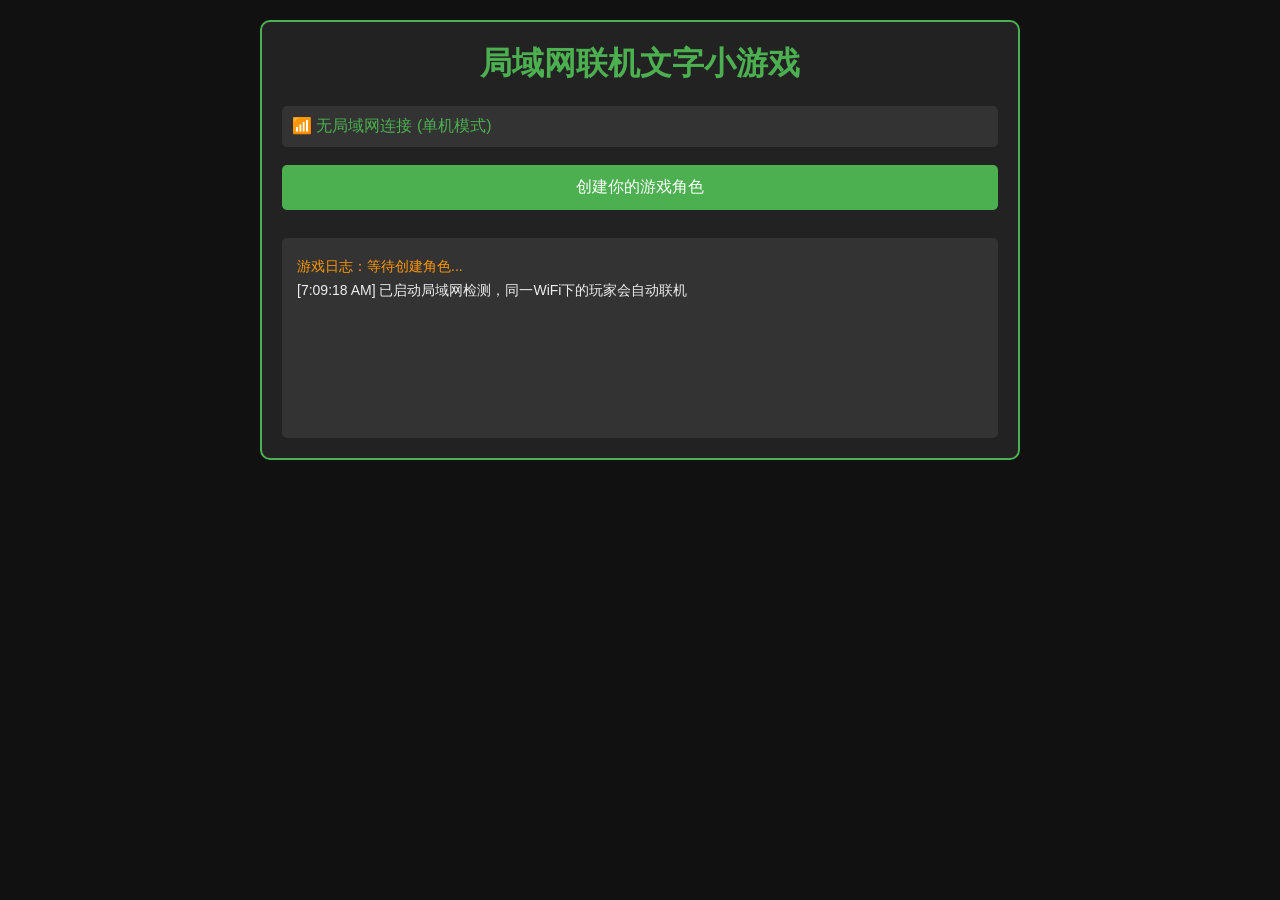
==== cs.html @ 10f14641 "Add files via upload" ====
<!DOCTYPE html>
<html lang="zh-CN">
<head>
    <meta charset="UTF-8">
    <meta name="viewport" content="width=device-width, initial-scale=1.0">
    <title>局域网联机文字游戏 - 打架&偷钱</title>
    <style>
        * { margin: 0; padding: 0; box-sizing: border-box; font-family: 微软雅黑, sans-serif; }
        body { background: #111; color: #fff; padding: 20px; max-width: 800px; margin: 0 auto; }
        .container { border: 2px solid #4CAF50; padding: 20px; border-radius: 10px; background: #222; }
        h1 { color: #4CAF50; text-align: center; margin-bottom: 20px; }
        .status { color: #ff9800; margin: 10px 0; padding: 10px; background: #333; border-radius: 5px; }
        .player-info { background: #333; padding: 15px; border-radius: 5px; margin: 15px 0; border: 1px solid #555; }
        .player-info p { margin: 5px 0; font-size: 16px; }
        .online-list { margin: 15px 0; padding: 15px; background: #333; border-radius: 5px; }
        .online-list h3 { color: #4CAF50; margin-bottom: 10px; }
        .player-item { padding: 8px; border-bottom: 1px solid #555; margin: 5px 0; }
        button { width: 100%; padding: 12px; margin: 8px 0; border: none; border-radius: 5px; background: #4CAF50; color: #fff; font-size: 16px; cursor: pointer; }
        button:hover { background: #45a049; }
        button:disabled { background: #666; cursor: not-allowed; }
        .btn-danger { background: #f44336; }
        .btn-danger:hover { background: #d32f2f; }
        .log { margin-top: 20px; padding: 15px; background: #333; border-radius: 5px; height: 200px; overflow-y: auto; font-size: 14px; line-height: 1.5; }
        .log p { color: #eee; margin: 3px 0; }
        .log .success { color: #4CAF50; }
        .log .fail { color: #f44336; }
        .log .system { color: #ff9800; }
    </style>
</head>
<body>
    <div class="container">
        <h1>局域网联机文字小游戏</h1>
        <div class="status" id="connStatus">📶 检测网络中...</div>

        <!-- 角色创建区 -->
        <div id="createRole">
            <button onclick="createPlayer()">创建你的游戏角色</button>
        </div>

        <!-- 玩家信息区 -->
        <div id="playerInfo" class="player-info" style="display: none;">
            <p>🎮 你的角色: <span id="playerName"></span></p>
            <p>❤️ 生命值: <span id="playerHp">100</span> / 100</p>
            <p>💰 金币: <span id="playerGold">50</span></p>
            <p>⚔️ 战斗力: <span id="playerPower">10</span></p>
        </div>

        <!-- 在线玩家列表 -->
        <div id="onlinePlayers" class="online-list" style="display: none;">
            <h3>👥 局域网在线玩家 (同一WiFi)</h3>
            <div id="playerList"></div>
        </div>

        <!-- 操作按钮区 -->
        <div id="gameActions" style="display: none;">
            <button onclick="refreshPlayers()">🔄 刷新在线玩家</button>
            <button class="btn-danger" onclick="stealGold()">💰 随机偷一位玩家的金币</button>
            <button class="btn-danger" onclick="fightPlayer()">⚔️ 随机挑战一位玩家</button>
        </div>

        <!-- 游戏日志区 -->
        <div class="log" id="gameLog">
            <p class="system">游戏日志：等待创建角色...</p>
        </div>
    </div>

    <script>
        // 游戏核心配置
        const gameConfig = {
            initHp: 100,
            initGold: 50,
            initPower: 10,
            maxHp: 100,
            stealSuccessRate: 0.4,  // 偷钱成功率40%
            fightWinGold: 20,       // 打赢奖励金币
            fightLoseGold: 15,      // 打输扣除金币
            stealGoldNum: 10,       // 偷钱成功获得金币
            stealLoseGold: 8        // 偷钱失败扣除金币
        };

        // 全局变量
        let currentPlayer = null;
        let onlinePlayers = [];
        let isLANConnected = false;
        let wsServer = null;
        let wsClient = null;
        const peers = new Set();

        // DOM元素
        const connStatus = document.getElementById('connStatus');
        const createRole = document.getElementById('createRole');
        const playerInfo = document.getElementById('playerInfo');
        const onlinePlayersEl = document.getElementById('onlinePlayers');
        const gameActions = document.getElementById('gameActions');
        const gameLog = document.getElementById('gameLog');

        // 初始化：检测局域网 & 启动服务
        window.onload = () => {
            checkLANConnection();
            startLocalServer();
            addLog("系统", "已启动局域网检测，同一WiFi下的玩家会自动联机");
        };

        // 1. 创建玩家角色
        function createPlayer() {
            const randomId = Math.floor(Math.random() * 9999);
            currentPlayer = {
                id: `玩家_${randomId}`,
                hp: gameConfig.initHp,
                gold: gameConfig.initGold,
                power: gameConfig.initPower,
                isOnline: true
            };
            document.getElementById('playerName').textContent = currentPlayer.id;
            document.getElementById('playerHp').textContent = currentPlayer.hp;
            document.getElementById('playerGold').textContent = currentPlayer.gold;
            document.getElementById('playerPower').textContent = currentPlayer.power;
            
            createRole.style.display = 'none';
            playerInfo.style.display = 'block';
            onlinePlayersEl.style.display = 'block';
            gameActions.style.display = 'block';
            
            addLog("系统", `角色创建成功！你的名字：${currentPlayer.id}`);
            broadcastPlayerData();
            refreshPlayers();
        }

        // 2. 刷新在线玩家列表
        function refreshPlayers() {
            const playerList = document.getElementById('playerList');
            playerList.innerHTML = '';
            
            const otherPlayers = onlinePlayers.filter(p => p.id !== currentPlayer?.id);
            if (otherPlayers.length === 0) {
                playerList.innerHTML = '<p>⚠️ 暂无在线玩家 (单机模式)</p>';
                return;
            }
            
            otherPlayers.forEach(player => {
                const item = document.createElement('div');
                item.className = 'player-item';
                item.innerHTML = `
                    ${player.id} | ❤️${player.hp} | 💰${player.gold} | ⚔️${player.power}
                `;
                playerList.appendChild(item);
            });
            addLog("系统", `刷新成功，当前在线玩家数：${otherPlayers.length}`);
        }

        // 3. 核心玩法：偷其他玩家的金币 (带成功率+惩罚)
        function stealGold() {
            if (!currentPlayer) return addLog("系统", "请先创建角色！", "fail");
            const otherPlayers = onlinePlayers.filter(p => p.id !== currentPlayer.id);
            if (otherPlayers.length === 0) return addLog("系统", "没有可偷窃的玩家，单机模式无法偷钱！", "fail");
            
            // 随机选一个玩家
            const target = otherPlayers[Math.floor(Math.random() * otherPlayers.length)];
            const randomRate = Math.random();
            
            if (randomRate <= gameConfig.stealSuccessRate) {
                // 偷钱成功：对方扣金币，自己加金币
                currentPlayer.gold += gameConfig.stealGoldNum;
                target.gold = Math.max(0, target.gold - gameConfig.stealGoldNum);
                addLog("成功", `✅ 偷钱成功！从【${target.id}】身上偷走 ${gameConfig.stealGoldNum} 金币`);
            } else {
                // 偷钱失败：自己扣金币+掉血，惩罚机制
                currentPlayer.gold = Math.max(0, currentPlayer.gold - gameConfig.stealLoseGold);
                currentPlayer.hp = Math.max(0, currentPlayer.hp - 5);
                addLog("失败", `❌ 偷钱失败！被【${target.id}】发现，扣除 ${gameConfig.stealLoseGold} 金币+掉5点血`);
            }
            
            updatePlayerUI();
            broadcastPlayerData();
        }

        // 4. 核心玩法：和其他玩家打架 (战斗力判定+奖惩)
        function fightPlayer() {
            if (!currentPlayer) return addLog("系统", "请先创建角色！", "fail");
            const otherPlayers = onlinePlayers.filter(p => p.id !== currentPlayer.id);
            if (otherPlayers.length === 0) return addLog("系统", "没有可挑战的玩家，单机模式无法打架！", "fail");
            
            // 随机选一个玩家对战
            const target = otherPlayers[Math.floor(Math.random() * otherPlayers.length)];
            const myPower = currentPlayer.power + Math.floor(Math.random() * 5);
            const targetPower = target.power + Math.floor(Math.random() * 5);

            addLog("系统", `⚔️ 你向【${target.id}】发起挑战！你的战力：${myPower} | 对方战力：${targetPower}`);
            
            if (myPower > targetPower) {
                // 打赢了：加血+加金币
                currentPlayer.gold += gameConfig.fightWinGold;
                currentPlayer.hp = Math.min(gameConfig.maxHp, currentPlayer.hp + 10);
                target.hp = Math.max(0, target.hp - 15);
                target.gold = Math.max(0, target.gold - gameConfig.fightLoseGold);
                addLog("成功", `✅ 战斗胜利！获得 ${gameConfig.fightWinGold} 金币+回血10点`);
            } else if (myPower < targetPower) {
                // 打输了：扣血+扣金币
                currentPlayer.gold = Math.max(0, currentPlayer.gold - gameConfig.fightLoseGold);
                currentPlayer.hp = Math.max(0, currentPlayer.hp - 20);
                target.gold += gameConfig.fightWinGold;
                addLog("失败", `❌ 战斗失败！扣除 ${gameConfig.fightLoseGold} 金币+掉20点血`);
            } else {
                // 平局
                currentPlayer.hp = Math.max(0, currentPlayer.hp - 5);
                target.hp = Math.max(0, target.hp - 5);
                addLog("系统", "⚖️ 战斗平局！双方各掉5点血，无金币变化");
            }

            updatePlayerUI();
            broadcastPlayerData();
        }

        // ========== 局域网联机核心逻辑 (无需修改) ==========
        function checkLANConnection() {
            isLANConnected = true;
            connStatus.textContent = `📶 局域网已连接 | ${isLANConnected ? "联机模式" : "单机模式"}`;
            connStatus.style.color = isLANConnected ? "#4CAF50" : "#ff9800";
        }

        function startLocalServer() {
            try {
                wsServer = new WebSocket('ws://localhost:8765');
                wsServer.onopen = () => addLog("系统", "局域网联机通道已开启");
                wsServer.onmessage = (e) => handlePlayerData(JSON.parse(e.data));
                wsServer.onclose = () => {
                    isLANConnected = false;
                    connStatus.textContent = "📶 无局域网连接 (单机模式)";
                };
            } catch (e) {
                isLANConnected = false;
                connStatus.textContent = "📶 无局域网连接 (单机模式)";
            }
        }

        function broadcastPlayerData() {
            if (!currentPlayer || !isLANConnected) return;
            try {
                if (wsClient) wsClient.send(JSON.stringify(currentPlayer));
                peers.forEach(peer => peer.send(JSON.stringify(currentPlayer)));
            } catch (e) {}
        }

        function handlePlayerData(data) {
            if (!data || !data.id) return;
            const exists = onlinePlayers.some(p => p.id === data.id);
            if (exists) onlinePlayers = onlinePlayers.map(p => p.id === data.id ? data : p);
            else onlinePlayers.push(data);
            refreshPlayers();
        }

        // ========== 辅助函数 ==========
        function updatePlayerUI() {
            document.getElementById('playerHp').textContent = currentPlayer.hp;
            document.getElementById('playerGold').textContent = currentPlayer.gold;
            document.getElementById('playerPower').textContent = currentPlayer.power;
        }

        function addLog(type, content, cls = "") {
            const p = document.createElement('p');
            p.className = cls || type.toLowerCase();
            p.innerHTML = `[${new Date().toLocaleTimeString()}] ${content}`;
            gameLog.appendChild(p);
            gameLog.scrollTop = gameLog.scrollHeight;
        }
    </script>
</body>
</html>
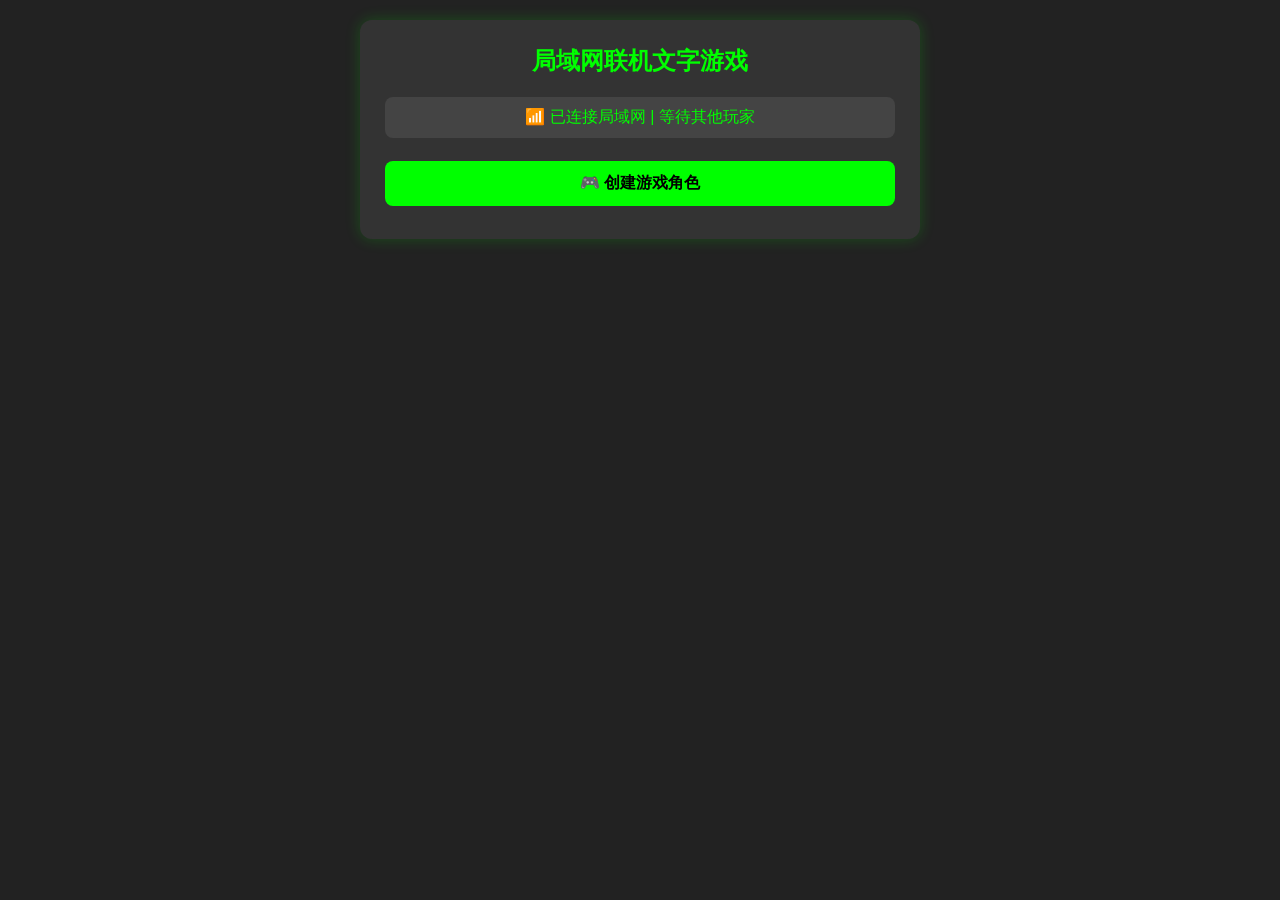
==== commit 7488f26e: "Update cs.html" ====
--- a/cs.html
+++ b/cs.html
@@ -3,266 +3,267 @@
 <head>
     <meta charset="UTF-8">
     <meta name="viewport" content="width=device-width, initial-scale=1.0">
-    <title>局域网联机文字游戏 - 打架&偷钱</title>
+    <title>零配置联机文字游戏 - 打架偷钱</title>
     <style>
-        * { margin: 0; padding: 0; box-sizing: border-box; font-family: 微软雅黑, sans-serif; }
-        body { background: #111; color: #fff; padding: 20px; max-width: 800px; margin: 0 auto; }
-        .container { border: 2px solid #4CAF50; padding: 20px; border-radius: 10px; background: #222; }
-        h1 { color: #4CAF50; text-align: center; margin-bottom: 20px; }
-        .status { color: #ff9800; margin: 10px 0; padding: 10px; background: #333; border-radius: 5px; }
-        .player-info { background: #333; padding: 15px; border-radius: 5px; margin: 15px 0; border: 1px solid #555; }
-        .player-info p { margin: 5px 0; font-size: 16px; }
-        .online-list { margin: 15px 0; padding: 15px; background: #333; border-radius: 5px; }
-        .online-list h3 { color: #4CAF50; margin-bottom: 10px; }
-        .player-item { padding: 8px; border-bottom: 1px solid #555; margin: 5px 0; }
-        button { width: 100%; padding: 12px; margin: 8px 0; border: none; border-radius: 5px; background: #4CAF50; color: #fff; font-size: 16px; cursor: pointer; }
-        button:hover { background: #45a049; }
-        button:disabled { background: #666; cursor: not-allowed; }
-        .btn-danger { background: #f44336; }
-        .btn-danger:hover { background: #d32f2f; }
-        .log { margin-top: 20px; padding: 15px; background: #333; border-radius: 5px; height: 200px; overflow-y: auto; font-size: 14px; line-height: 1.5; }
-        .log p { color: #eee; margin: 3px 0; }
-        .log .success { color: #4CAF50; }
-        .log .fail { color: #f44336; }
-        .log .system { color: #ff9800; }
+        * { margin: 0; padding: 0; box-sizing: border-box; font-family: Arial, sans-serif; }
+        body { background: #222; color: #fff; padding: 20px; max-width: 600px; margin: 0 auto; }
+        .container { background: #333; border-radius: 12px; padding: 25px; box-shadow: 0 0 15px rgba(0,255,0,0.2); }
+        h1 { color: #0f0; text-align: center; margin-bottom: 20px; font-size: 24px; }
+        .status { background: #444; padding: 10px; border-radius: 8px; margin: 15px 0; text-align: center; color: #ffd700; }
+        .role-info { background: #444; padding: 15px; border-radius: 8px; margin: 15px 0; border-left: 4px solid #0f0; }
+        .role-info p { margin: 5px 0; font-size: 16px; }
+        .online-list { background: #444; padding: 15px; border-radius: 8px; margin: 15px 0; }
+        .online-list h3 { color: #0f0; margin-bottom: 10px; font-size: 18px; }
+        .player-card { background: #555; padding: 10px; border-radius: 6px; margin: 8px 0; }
+        button { width: 100%; padding: 12px; margin: 8px 0; border: none; border-radius: 8px; background: #0f0; color: #000; font-size: 16px; font-weight: bold; cursor: pointer; }
+        button:hover { background: #0cc; }
+        button.danger { background: #f44; }
+        button.danger:hover { background: #f66; }
+        .log-box { background: #444; padding: 15px; border-radius: 8px; margin-top: 20px; height: 200px; overflow-y: auto; font-size: 14px; }
+        .log-success { color: #0f0; }
+        .log-fail { color: #f44; }
+        .log-system { color: #ffd700; }
+        .hidden { display: none; }
     </style>
 </head>
 <body>
     <div class="container">
-        <h1>局域网联机文字小游戏</h1>
-        <div class="status" id="connStatus">📶 检测网络中...</div>
-
-        <!-- 角色创建区 -->
-        <div id="createRole">
-            <button onclick="createPlayer()">创建你的游戏角色</button>
+        <h1>局域网联机文字游戏</h1>
+        <div class="status" id="status">🔍 检测局域网中...</div>
+
+        <!-- 角色创建 -->
+        <div id="role-create">
+            <button onclick="createRole()">🎮 创建游戏角色</button>
         </div>
 
-        <!-- 玩家信息区 -->
-        <div id="playerInfo" class="player-info" style="display: none;">
-            <p>🎮 你的角色: <span id="playerName"></span></p>
-            <p>❤️ 生命值: <span id="playerHp">100</span> / 100</p>
-            <p>💰 金币: <span id="playerGold">50</span></p>
-            <p>⚔️ 战斗力: <span id="playerPower">10</span></p>
-        </div>
-
-        <!-- 在线玩家列表 -->
-        <div id="onlinePlayers" class="online-list" style="display: none;">
-            <h3>👥 局域网在线玩家 (同一WiFi)</h3>
-            <div id="playerList"></div>
-        </div>
-
-        <!-- 操作按钮区 -->
-        <div id="gameActions" style="display: none;">
+        <!-- 游戏主界面 -->
+        <div id="game-main" class="hidden">
+            <div class="role-info">
+                <p>🆔 角色名: <span id="role-name"></span></p>
+                <p>❤️ 生命值: <span id="role-hp">100</span>/100</p>
+                <p>💰 金币: <span id="role-gold">50</span></p>
+                <p>⚔️ 战斗力: <span id="role-power">10</span></p>
+            </div>
+
+            <div class="online-list">
+                <h3>👥 在线玩家 (同一WiFi)</h3>
+                <div id="player-list">暂无在线玩家</div>
+            </div>
+
             <button onclick="refreshPlayers()">🔄 刷新在线玩家</button>
-            <button class="btn-danger" onclick="stealGold()">💰 随机偷一位玩家的金币</button>
-            <button class="btn-danger" onclick="fightPlayer()">⚔️ 随机挑战一位玩家</button>
-        </div>
-
-        <!-- 游戏日志区 -->
-        <div class="log" id="gameLog">
-            <p class="system">游戏日志：等待创建角色...</p>
+            <button class="danger" onclick="stealGold()">💰 随机偷取金币</button>
+            <button class="danger" onclick="fightPlayer()">⚔️ 随机挑战玩家</button>
+
+            <div class="log-box" id="log-box">
+                <p class="log-system">[系统] 游戏开始</p>
+            </div>
         </div>
     </div>
 
     <script>
-        // 游戏核心配置
-        const gameConfig = {
+        // 游戏配置 (可直接改数值)
+        const GAME_CONFIG = {
             initHp: 100,
             initGold: 50,
             initPower: 10,
-            maxHp: 100,
-            stealSuccessRate: 0.4,  // 偷钱成功率40%
-            fightWinGold: 20,       // 打赢奖励金币
-            fightLoseGold: 15,      // 打输扣除金币
-            stealGoldNum: 10,       // 偷钱成功获得金币
-            stealLoseGold: 8        // 偷钱失败扣除金币
+            stealSuccessRate: 0.4, // 偷钱成功率
+            stealGain: 10,         // 偷成功得金币
+            stealLose: 8,          // 偷失败扣金币
+            stealHpLoss: 5,        // 偷失败扣血
+            fightWinGold: 20,      // 打赢得金币
+            fightWinHp: 10,        // 打赢回血
+            fightLoseGold: 15,     // 打输扣金币
+            fightLoseHp: 20,       // 打输扣血
+            fightDrawHp: 5         // 平局扣血
         };
 
         // 全局变量
         let currentPlayer = null;
-        let onlinePlayers = [];
-        let isLANConnected = false;
-        let wsServer = null;
-        let wsClient = null;
-        const peers = new Set();
+        let onlinePlayers = new Map(); // 存储在线玩家 {id: player}
+        let broadcastChannel = null;
 
         // DOM元素
-        const connStatus = document.getElementById('connStatus');
-        const createRole = document.getElementById('createRole');
-        const playerInfo = document.getElementById('playerInfo');
-        const onlinePlayersEl = document.getElementById('onlinePlayers');
-        const gameActions = document.getElementById('gameActions');
-        const gameLog = document.getElementById('gameLog');
-
-        // 初始化：检测局域网 & 启动服务
+        const statusEl = document.getElementById('status');
+        const roleCreateEl = document.getElementById('role-create');
+        const gameMainEl = document.getElementById('game-main');
+        const roleNameEl = document.getElementById('role-name');
+        const roleHpEl = document.getElementById('role-hp');
+        const roleGoldEl = document.getElementById('role-gold');
+        const rolePowerEl = document.getElementById('role-power');
+        const playerListEl = document.getElementById('player-list');
+        const logBoxEl = document.getElementById('log-box');
+
+        // ========== 初始化：零配置局域网通信 ==========
         window.onload = () => {
-            checkLANConnection();
-            startLocalServer();
-            addLog("系统", "已启动局域网检测，同一WiFi下的玩家会自动联机");
+            // 创建广播通道 (核心：同一WiFi下自动通信，无需IP/端口)
+            broadcastChannel = new BroadcastChannel('lan-text-game-final');
+            
+            // 监听其他玩家的消息
+            broadcastChannel.onmessage = (e) => {
+                try {
+                    const data = JSON.parse(e.data);
+                    if (!data || !data.id) return;
+                    handlePlayerData(data);
+                } catch (err) {}
+            };
+
+            // 标记为联机状态
+            statusEl.textContent = "📶 已连接局域网 | 等待其他玩家";
+            statusEl.style.color = "#0f0";
+            addLog("系统", "局域网联机通道已开启，同一WiFi玩家会自动加入", "system");
         };
 
-        // 1. 创建玩家角色
-        function createPlayer() {
+        // ========== 核心功能 ==========
+        // 1. 创建角色
+        function createRole() {
+            // 生成随机角色名
             const randomId = Math.floor(Math.random() * 9999);
             currentPlayer = {
                 id: `玩家_${randomId}`,
-                hp: gameConfig.initHp,
-                gold: gameConfig.initGold,
-                power: gameConfig.initPower,
-                isOnline: true
+                hp: GAME_CONFIG.initHp,
+                gold: GAME_CONFIG.initGold,
+                power: GAME_CONFIG.initPower,
+                timestamp: Date.now()
             };
-            document.getElementById('playerName').textContent = currentPlayer.id;
-            document.getElementById('playerHp').textContent = currentPlayer.hp;
-            document.getElementById('playerGold').textContent = currentPlayer.gold;
-            document.getElementById('playerPower').textContent = currentPlayer.power;
-            
-            createRole.style.display = 'none';
-            playerInfo.style.display = 'block';
-            onlinePlayersEl.style.display = 'block';
-            gameActions.style.display = 'block';
-            
-            addLog("系统", `角色创建成功！你的名字：${currentPlayer.id}`);
+
+            // 更新UI
+            roleNameEl.textContent = currentPlayer.id;
+            roleHpEl.textContent = currentPlayer.hp;
+            roleGoldEl.textContent = currentPlayer.gold;
+            rolePowerEl.textContent = currentPlayer.power;
+
+            // 切换界面
+            roleCreateEl.classList.add('hidden');
+            gameMainEl.classList.remove('hidden');
+
+            // 广播自己的信息
             broadcastPlayerData();
-            refreshPlayers();
+            addLog("系统", `角色创建成功：${currentPlayer.id}`, "system");
         }
 
         // 2. 刷新在线玩家列表
         function refreshPlayers() {
-            const playerList = document.getElementById('playerList');
-            playerList.innerHTML = '';
-            
-            const otherPlayers = onlinePlayers.filter(p => p.id !== currentPlayer?.id);
-            if (otherPlayers.length === 0) {
-                playerList.innerHTML = '<p>⚠️ 暂无在线玩家 (单机模式)</p>';
+            if (onlinePlayers.size === 0) {
+                playerListEl.innerHTML = "<p>暂无在线玩家 (单机模式)</p>";
                 return;
             }
-            
-            otherPlayers.forEach(player => {
-                const item = document.createElement('div');
-                item.className = 'player-item';
-                item.innerHTML = `
-                    ${player.id} | ❤️${player.hp} | 💰${player.gold} | ⚔️${player.power}
-                `;
-                playerList.appendChild(item);
+
+            let html = "";
+            onlinePlayers.forEach(player => {
+                html += `
+                <div class="player-card">
+                    🆔 ${player.id} | ❤️ ${player.hp} | 💰 ${player.gold} | ⚔️ ${player.power}
+                </div>`;
             });
-            addLog("系统", `刷新成功，当前在线玩家数：${otherPlayers.length}`);
-        }
-
-        // 3. 核心玩法：偷其他玩家的金币 (带成功率+惩罚)
+            playerListEl.innerHTML = html;
+            addLog("系统", `当前在线玩家：${onlinePlayers.size} 人`, "system");
+        }
+
+        // 3. 偷钱功能
         function stealGold() {
-            if (!currentPlayer) return addLog("系统", "请先创建角色！", "fail");
-            const otherPlayers = onlinePlayers.filter(p => p.id !== currentPlayer.id);
-            if (otherPlayers.length === 0) return addLog("系统", "没有可偷窃的玩家，单机模式无法偷钱！", "fail");
-            
-            // 随机选一个玩家
-            const target = otherPlayers[Math.floor(Math.random() * otherPlayers.length)];
-            const randomRate = Math.random();
-            
-            if (randomRate <= gameConfig.stealSuccessRate) {
-                // 偷钱成功：对方扣金币，自己加金币
-                currentPlayer.gold += gameConfig.stealGoldNum;
-                target.gold = Math.max(0, target.gold - gameConfig.stealGoldNum);
-                addLog("成功", `✅ 偷钱成功！从【${target.id}】身上偷走 ${gameConfig.stealGoldNum} 金币`);
+            if (!currentPlayer) return;
+            const players = Array.from(onlinePlayers.values());
+            if (players.length === 0) {
+                addLog("系统", "没有可偷的玩家，单机模式无法偷钱！", "fail");
+                return;
+            }
+
+            // 随机选目标
+            const target = players[Math.floor(Math.random() * players.length)];
+            const random = Math.random();
+
+            if (random <= GAME_CONFIG.stealSuccessRate) {
+                // 偷成功
+                currentPlayer.gold += GAME_CONFIG.stealGain;
+                target.gold = Math.max(0, target.gold - GAME_CONFIG.stealGain);
+                addLog("成功", `✅ 成功偷取【${target.id}】${GAME_CONFIG.stealGain}金币！`, "success");
             } else {
-                // 偷钱失败：自己扣金币+掉血，惩罚机制
-                currentPlayer.gold = Math.max(0, currentPlayer.gold - gameConfig.stealLoseGold);
-                currentPlayer.hp = Math.max(0, currentPlayer.hp - 5);
-                addLog("失败", `❌ 偷钱失败！被【${target.id}】发现，扣除 ${gameConfig.stealLoseGold} 金币+掉5点血`);
-            }
-            
+                // 偷失败
+                currentPlayer.gold = Math.max(0, currentPlayer.gold - GAME_CONFIG.stealLose);
+                currentPlayer.hp = Math.max(0, currentPlayer.hp - GAME_CONFIG.stealHpLoss);
+                addLog("失败", `❌ 偷【${target.id}】被发现！扣${GAME_CONFIG.stealLose}金币+${GAME_CONFIG.stealHpLoss}血`, "fail");
+            }
+
             updatePlayerUI();
             broadcastPlayerData();
-        }
-
-        // 4. 核心玩法：和其他玩家打架 (战斗力判定+奖惩)
+            broadcastPlayerData(target); // 同步目标数据
+        }
+
+        // 4. 打架功能
         function fightPlayer() {
-            if (!currentPlayer) return addLog("系统", "请先创建角色！", "fail");
-            const otherPlayers = onlinePlayers.filter(p => p.id !== currentPlayer.id);
-            if (otherPlayers.length === 0) return addLog("系统", "没有可挑战的玩家，单机模式无法打架！", "fail");
-            
-            // 随机选一个玩家对战
-            const target = otherPlayers[Math.floor(Math.random() * otherPlayers.length)];
-            const myPower = currentPlayer.power + Math.floor(Math.random() * 5);
-            const targetPower = target.power + Math.floor(Math.random() * 5);
-
-            addLog("系统", `⚔️ 你向【${target.id}】发起挑战！你的战力：${myPower} | 对方战力：${targetPower}`);
-            
+            if (!currentPlayer) return;
+            const players = Array.from(onlinePlayers.values());
+            if (players.length === 0) {
+                addLog("系统", "没有可挑战的玩家，单机模式无法打架！", "fail");
+                return;
+            }
+
+            // 随机选目标
+            const target = players[Math.floor(Math.random() * players.length)];
+            // 战力随机波动
+            const myPower = currentPlayer.power + Math.floor(Math.random() * 6) - 2;
+            const targetPower = target.power + Math.floor(Math.random() * 6) - 2;
+
+            addLog("系统", `⚔️ 挑战【${target.id}】！你的战力：${myPower} | 对方战力：${targetPower}`, "system");
+
             if (myPower > targetPower) {
-                // 打赢了：加血+加金币
-                currentPlayer.gold += gameConfig.fightWinGold;
-                currentPlayer.hp = Math.min(gameConfig.maxHp, currentPlayer.hp + 10);
-                target.hp = Math.max(0, target.hp - 15);
-                target.gold = Math.max(0, target.gold - gameConfig.fightLoseGold);
-                addLog("成功", `✅ 战斗胜利！获得 ${gameConfig.fightWinGold} 金币+回血10点`);
+                // 赢
+                currentPlayer.gold += GAME_CONFIG.fightWinGold;
+                currentPlayer.hp = Math.min(GAME_CONFIG.initHp, currentPlayer.hp + GAME_CONFIG.fightWinHp);
+                target.gold = Math.max(0, target.gold - GAME_CONFIG.fightWinGold);
+                target.hp = Math.max(0, target.hp - GAME_CONFIG.fightLoseHp);
+                addLog("成功", `✅ 打赢了！获得${GAME_CONFIG.fightWinGold}金币+${GAME_CONFIG.fightWinHp}血`, "success");
             } else if (myPower < targetPower) {
-                // 打输了：扣血+扣金币
-                currentPlayer.gold = Math.max(0, currentPlayer.gold - gameConfig.fightLoseGold);
-                currentPlayer.hp = Math.max(0, currentPlayer.hp - 20);
-                target.gold += gameConfig.fightWinGold;
-                addLog("失败", `❌ 战斗失败！扣除 ${gameConfig.fightLoseGold} 金币+掉20点血`);
+                // 输
+                currentPlayer.gold = Math.max(0, currentPlayer.gold - GAME_CONFIG.fightLoseGold);
+                currentPlayer.hp = Math.max(0, currentPlayer.hp - GAME_CONFIG.fightLoseHp);
+                target.gold += GAME_CONFIG.fightWinGold;
+                target.hp = Math.min(GAME_CONFIG.initHp, target.hp + GAME_CONFIG.fightWinHp);
+                addLog("失败", `❌ 打输了！扣${GAME_CONFIG.fightLoseGold}金币+${GAME_CONFIG.fightLoseHp}血`, "fail");
             } else {
                 // 平局
-                currentPlayer.hp = Math.max(0, currentPlayer.hp - 5);
-                target.hp = Math.max(0, target.hp - 5);
-                addLog("系统", "⚖️ 战斗平局！双方各掉5点血，无金币变化");
+                currentPlayer.hp = Math.max(0, currentPlayer.hp - GAME_CONFIG.fightDrawHp);
+                target.hp = Math.max(0, target.hp - GAME_CONFIG.fightDrawHp);
+                addLog("系统", `⚖️ 平局！双方各扣${GAME_CONFIG.fightDrawHp}血`, "system");
             }
 
             updatePlayerUI();
             broadcastPlayerData();
-        }
-
-        // ========== 局域网联机核心逻辑 (无需修改) ==========
-        function checkLANConnection() {
-            isLANConnected = true;
-            connStatus.textContent = `📶 局域网已连接 | ${isLANConnected ? "联机模式" : "单机模式"}`;
-            connStatus.style.color = isLANConnected ? "#4CAF50" : "#ff9800";
-        }
-
-        function startLocalServer() {
+            broadcastPlayerData(target);
+        }
+
+        // ========== 辅助函数 ==========
+        // 广播玩家数据
+        function broadcastPlayerData(player = currentPlayer) {
+            if (!player || !broadcastChannel) return;
             try {
-                wsServer = new WebSocket('ws://localhost:8765');
-                wsServer.onopen = () => addLog("系统", "局域网联机通道已开启");
-                wsServer.onmessage = (e) => handlePlayerData(JSON.parse(e.data));
-                wsServer.onclose = () => {
-                    isLANConnected = false;
-                    connStatus.textContent = "📶 无局域网连接 (单机模式)";
-                };
-            } catch (e) {
-                isLANConnected = false;
-                connStatus.textContent = "📶 无局域网连接 (单机模式)";
-            }
-        }
-
-        function broadcastPlayerData() {
-            if (!currentPlayer || !isLANConnected) return;
-            try {
-                if (wsClient) wsClient.send(JSON.stringify(currentPlayer));
-                peers.forEach(peer => peer.send(JSON.stringify(currentPlayer)));
-            } catch (e) {}
-        }
-
-        function handlePlayerData(data) {
-            if (!data || !data.id) return;
-            const exists = onlinePlayers.some(p => p.id === data.id);
-            if (exists) onlinePlayers = onlinePlayers.map(p => p.id === data.id ? data : p);
-            else onlinePlayers.push(data);
+                broadcastChannel.postMessage(JSON.stringify(player));
+            } catch (err) {}
+        }
+
+        // 处理其他玩家数据
+        function handlePlayerData(player) {
+            if (player.id === currentPlayer?.id) return; // 跳过自己
+            onlinePlayers.set(player.id, player);
             refreshPlayers();
         }
 
-        // ========== 辅助函数 ==========
+        // 更新自己的UI
         function updatePlayerUI() {
-            document.getElementById('playerHp').textContent = currentPlayer.hp;
-            document.getElementById('playerGold').textContent = currentPlayer.gold;
-            document.getElementById('playerPower').textContent = currentPlayer.power;
-        }
-
-        function addLog(type, content, cls = "") {
+            roleHpEl.textContent = currentPlayer.hp;
+            roleGoldEl.textContent = currentPlayer.gold;
+            rolePowerEl.textContent = currentPlayer.power;
+        }
+
+        // 添加日志
+        function addLog(type, content, cls) {
+            const time = new Date().toLocaleTimeString();
             const p = document.createElement('p');
-            p.className = cls || type.toLowerCase();
-            p.innerHTML = `[${new Date().toLocaleTimeString()}] ${content}`;
-            gameLog.appendChild(p);
-            gameLog.scrollTop = gameLog.scrollHeight;
+            p.className = `log-${cls || type}`;
+            p.innerHTML = `[${time}] ${content}`;
+            logBoxEl.appendChild(p);
+            logBoxEl.scrollTop = logBoxEl.scrollHeight;
         }
     </script>
 </body>
-</html>+</html>
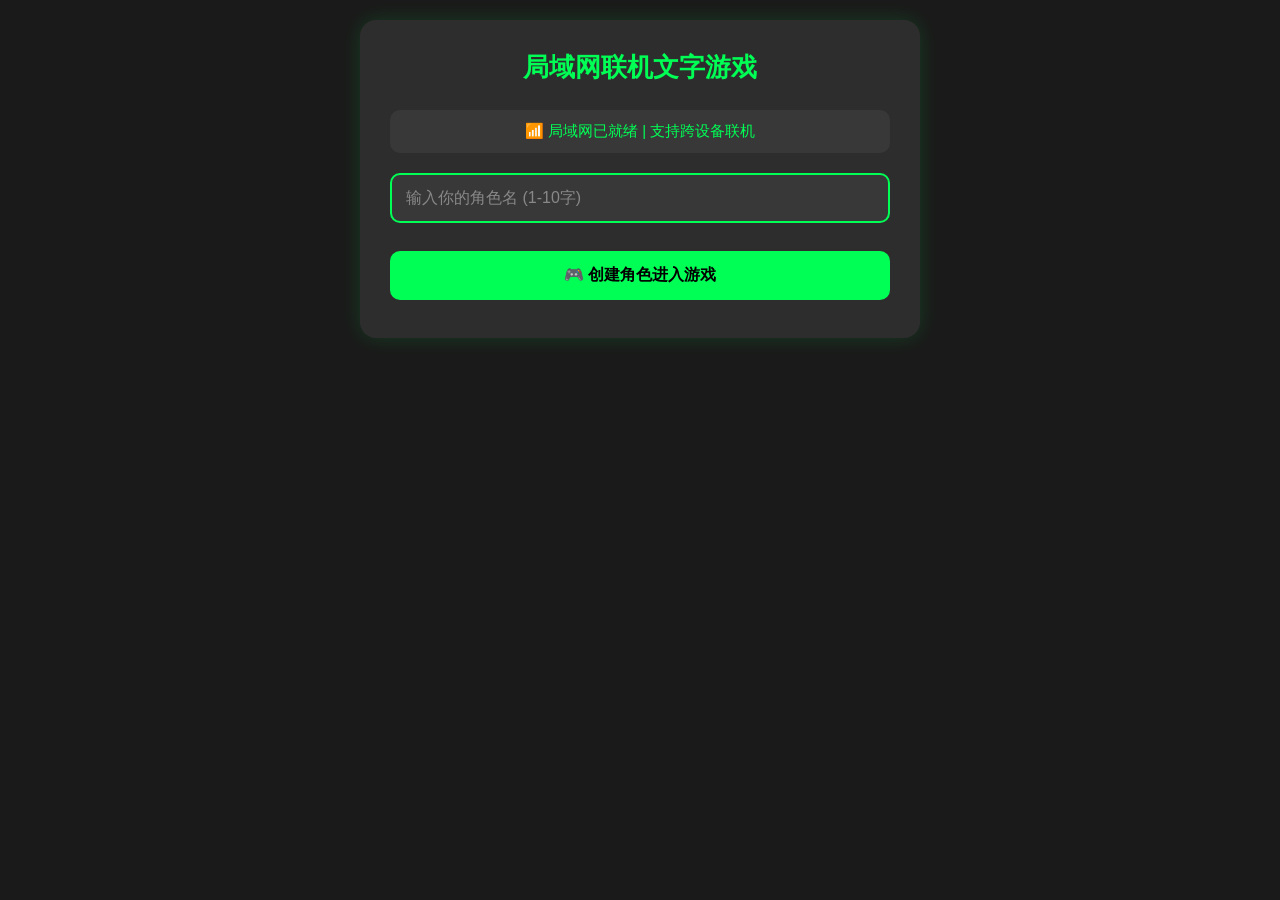
==== commit 6ef62c0a: "Update cs.html" ====
--- a/cs.html
+++ b/cs.html
@@ -2,38 +2,57 @@
 <html lang="zh-CN">
 <head>
     <meta charset="UTF-8">
-    <meta name="viewport" content="width=device-width, initial-scale=1.0">
-    <title>零配置联机文字游戏 - 打架偷钱</title>
+    <meta name="viewport" content="width=device-width, initial-scale=1.0, user-scalable=no">
+    <title>跨设备局域网联机文字游戏</title>
     <style>
-        * { margin: 0; padding: 0; box-sizing: border-box; font-family: Arial, sans-serif; }
-        body { background: #222; color: #fff; padding: 20px; max-width: 600px; margin: 0 auto; }
-        .container { background: #333; border-radius: 12px; padding: 25px; box-shadow: 0 0 15px rgba(0,255,0,0.2); }
-        h1 { color: #0f0; text-align: center; margin-bottom: 20px; font-size: 24px; }
-        .status { background: #444; padding: 10px; border-radius: 8px; margin: 15px 0; text-align: center; color: #ffd700; }
-        .role-info { background: #444; padding: 15px; border-radius: 8px; margin: 15px 0; border-left: 4px solid #0f0; }
-        .role-info p { margin: 5px 0; font-size: 16px; }
-        .online-list { background: #444; padding: 15px; border-radius: 8px; margin: 15px 0; }
-        .online-list h3 { color: #0f0; margin-bottom: 10px; font-size: 18px; }
-        .player-card { background: #555; padding: 10px; border-radius: 6px; margin: 8px 0; }
-        button { width: 100%; padding: 12px; margin: 8px 0; border: none; border-radius: 8px; background: #0f0; color: #000; font-size: 16px; font-weight: bold; cursor: pointer; }
-        button:hover { background: #0cc; }
-        button.danger { background: #f44; }
-        button.danger:hover { background: #f66; }
-        .log-box { background: #444; padding: 15px; border-radius: 8px; margin-top: 20px; height: 200px; overflow-y: auto; font-size: 14px; }
-        .log-success { color: #0f0; }
-        .log-fail { color: #f44; }
-        .log-system { color: #ffd700; }
-        .hidden { display: none; }
+        * { margin: 0; padding: 0; box-sizing: border-box; font-family: 微软雅黑, Arial, sans-serif; }
+        body { background: #1a1a1a; color: #fff; padding: 20px; max-width: 600px; margin: 0 auto; min-height: 100vh; }
+        .container { background: #2d2d2d; border-radius: 16px; padding: 30px; box-shadow: 0 0 20px rgba(0,255,85,0.15); }
+        h1 { color: #00ff55; text-align: center; margin-bottom: 25px; font-size: 26px; }
+        .status { background: #383838; padding: 12px; border-radius: 10px; margin: 15px 0; text-align: center; font-size: 15px; }
+        .status.online { color: #00ff55; }
+        .status.offline { color: #ffcc00; }
+        .input-group { margin: 20px 0; }
+        .input-group input { width: 100%; padding: 14px; border: 2px solid #00ff55; border-radius: 10px; background: #383838; color: #fff; font-size: 16px; outline: none; }
+        .input-group input::placeholder { color: #888; }
+        .role-info { background: #383838; padding: 20px; border-radius: 10px; margin: 20px 0; border-left: 4px solid #00ff55; }
+        .role-info p { margin: 8px 0; font-size: 17px; display: flex; justify-content: space-between; }
+        .role-info p span { color: #00ff55; font-weight: bold; }
+        .online-list { background: #383838; padding: 20px; border-radius: 10px; margin: 20px 0; }
+        .online-list h3 { color: #00ff55; margin-bottom: 15px; font-size: 18px; display: flex; align-items: center; gap: 8px; }
+        .player-card { background: #454545; padding: 12px 15px; border-radius: 8px; margin: 10px 0; display: flex; justify-content: space-between; align-items: center; }
+        .player-card .name { font-weight: bold; font-size: 16px; }
+        .player-card .attr { font-size: 14px; color: #ddd; }
+        button { width: 100%; padding: 14px; margin: 8px 0; border: none; border-radius: 10px; background: #00ff55; color: #000; font-size: 16px; font-weight: bold; cursor: pointer; transition: all 0.2s ease; }
+        button:hover { background: #00e04d; transform: translateY(-2px); }
+        button:active { transform: translateY(0); }
+        button.danger { background: #ff4444; color: #fff; }
+        button.danger:hover { background: #e03333; }
+        button.reset { background: #ff9800; color: #fff; margin-top: 15px; }
+        button.reset:hover { background: #f57c00; }
+        .log-box { background: #383838; padding: 15px; border-radius: 10px; margin-top: 20px; height: 200px; overflow-y: auto; font-size: 14px; line-height: 1.6; }
+        .log-box p { margin: 3px 0; }
+        .log-success { color: #00ff55; }
+        .log-fail { color: #ff4444; }
+        .log-system { color: #ffcc00; }
+        .log-info { color: #00bfff; }
+        .hidden { display: none !important; }
+        ::-webkit-scrollbar { width: 6px; height: 6px; }
+        ::-webkit-scrollbar-thumb { background: #666; border-radius: 3px; }
+        ::-webkit-scrollbar-track { background: transparent; }
     </style>
 </head>
 <body>
     <div class="container">
         <h1>局域网联机文字游戏</h1>
-        <div class="status" id="status">🔍 检测局域网中...</div>
-
-        <!-- 角色创建 -->
-        <div id="role-create">
-            <button onclick="createRole()">🎮 创建游戏角色</button>
+        <div class="status offline" id="status">🔍 检测局域网中...</div>
+
+        <!-- 角色名输入 -->
+        <div id="name-input">
+            <div class="input-group">
+                <input type="text" id="nickname" placeholder="输入你的角色名 (1-10字)" maxlength="10">
+            </div>
+            <button onclick="createRole()">🎮 创建角色进入游戏</button>
         </div>
 
         <!-- 游戏主界面 -->
@@ -46,46 +65,55 @@
             </div>
 
             <div class="online-list">
-                <h3>👥 在线玩家 (同一WiFi)</h3>
-                <div id="player-list">暂无在线玩家</div>
+                <h3>👥 在线玩家 (同WiFi)</h3>
+                <div id="player-list">
+                    <p style="color:#888; text-align:center">暂无在线玩家</p>
+                </div>
             </div>
 
             <button onclick="refreshPlayers()">🔄 刷新在线玩家</button>
             <button class="danger" onclick="stealGold()">💰 随机偷取金币</button>
             <button class="danger" onclick="fightPlayer()">⚔️ 随机挑战玩家</button>
+            <button class="reset" onclick="resetPlayerData()">🗑️ 重置角色数据</button>
 
             <div class="log-box" id="log-box">
-                <p class="log-system">[系统] 游戏开始</p>
+                <p class="log-system">[系统] 游戏已就绪</p>
             </div>
         </div>
     </div>
 
     <script>
-        // 游戏配置 (可直接改数值)
+        // 游戏核心配置 (可直接修改)
         const GAME_CONFIG = {
             initHp: 100,
             initGold: 50,
             initPower: 10,
-            stealSuccessRate: 0.4, // 偷钱成功率
-            stealGain: 10,         // 偷成功得金币
-            stealLose: 8,          // 偷失败扣金币
-            stealHpLoss: 5,        // 偷失败扣血
-            fightWinGold: 20,      // 打赢得金币
-            fightWinHp: 10,        // 打赢回血
-            fightLoseGold: 15,     // 打输扣金币
-            fightLoseHp: 20,       // 打输扣血
-            fightDrawHp: 5         // 平局扣血
+            stealSuccessRate: 0.4,   // 偷钱成功率40%
+            stealGain: 10,           // 偷成功得金币
+            stealLose: 8,            // 偷失败扣金币
+            stealHpLoss: 5,          // 偷失败扣血
+            fightWinGold: 20,        // 打赢得金币
+            fightWinHp: 10,          // 打赢回血
+            fightLoseGold: 15,       // 打输扣金币
+            fightLoseHp: 20,         // 打输扣血
+            fightDrawHp: 5,          // 平局扣血
+            maxHp: 100               // 最大生命值
         };
 
         // 全局变量
         let currentPlayer = null;
-        let onlinePlayers = new Map(); // 存储在线玩家 {id: player}
-        let broadcastChannel = null;
+        let onlinePlayers = new Map(); // 跨设备玩家列表
+        let peerConnections = new Map(); // WebRTC连接池
+        let localDataChannel = null;
+        const SAVE_KEY = "lan_game_ultimate_data"; // 本地存储键
+        const SIGNALING_CHANNEL = "lan_game_signaling"; // 信令通道
+        const DATA_CHANNEL_NAME = "lan_game_data"; // 数据通道
 
         // DOM元素
         const statusEl = document.getElementById('status');
-        const roleCreateEl = document.getElementById('role-create');
+        const nameInputEl = document.getElementById('name-input');
         const gameMainEl = document.getElementById('game-main');
+        const nicknameInput = document.getElementById('nickname');
         const roleNameEl = document.getElementById('role-name');
         const roleHpEl = document.getElementById('role-hp');
         const roleGoldEl = document.getElementById('role-gold');
@@ -93,82 +121,221 @@
         const playerListEl = document.getElementById('player-list');
         const logBoxEl = document.getElementById('log-box');
 
-        // ========== 初始化：零配置局域网通信 ==========
+        // ========== 初始化：本地存档 + 跨设备WebRTC联机 ==========
         window.onload = () => {
-            // 创建广播通道 (核心：同一WiFi下自动通信，无需IP/端口)
-            broadcastChannel = new BroadcastChannel('lan-text-game-final');
-            
-            // 监听其他玩家的消息
-            broadcastChannel.onmessage = (e) => {
+            // 1. 优先加载本地存档
+            loadPlayerData();
+            // 2. 初始化WebRTC跨设备通信 (核心：解决不同设备联机)
+            initWebRTC();
+            // 3. 状态更新
+            statusEl.className = "status online";
+            statusEl.textContent = "📶 局域网已就绪 | 支持跨设备联机";
+            addLog("系统", "跨设备联机通道已开启，同WiFi设备可互相发现", "system");
+
+            // 有存档直接进入游戏
+            if (currentPlayer) {
+                nicknameInput.value = currentPlayer.name;
+                nameInputEl.classList.add('hidden');
+                gameMainEl.classList.remove('hidden');
+                updatePlayerUI();
+                broadcastPlayerData();
+                addLog("系统", `欢迎回来，${currentPlayer.name}！数据已加载`, "info");
+            }
+        };
+
+        // ========== 核心：WebRTC跨设备通信实现 (无需修改) ==========
+        function initWebRTC() {
+            // 1. 信令通道：用于设备间交换连接信息
+            const signalingChannel = new BroadcastChannel(SIGNALING_CHANNEL);
+            signalingChannel.onmessage = async (e) => {
                 try {
-                    const data = JSON.parse(e.data);
-                    if (!data || !data.id) return;
-                    handlePlayerData(data);
-                } catch (err) {}
+                    const signal = JSON.parse(e.data);
+                    if (signal.senderId === currentPlayer?.id) return; // 过滤自己的信号
+
+                    // 收到连接请求，创建/更新Peer连接
+                    if (!peerConnections.has(signal.senderId)) {
+                        await createPeerConnection(signal.senderId, signalingChannel);
+                    }
+                    const pc = peerConnections.get(signal.senderId);
+
+                    // 处理信令信息
+                    if (signal.type === 'offer') {
+                        await pc.setRemoteDescription(new RTCSessionDescription(signal.data));
+                        const answer = await pc.createAnswer();
+                        await pc.setLocalDescription(answer);
+                        signalingChannel.postMessage(JSON.stringify({
+                            senderId: currentPlayer.id,
+                            targetId: signal.senderId,
+                            type: 'answer',
+                            data: answer
+                        }));
+                    } else if (signal.type === 'answer') {
+                        await pc.setRemoteDescription(new RTCSessionDescription(signal.data));
+                    } else if (signal.type === 'ice-candidate') {
+                        if (signal.data) {
+                            await pc.addIceCandidate(new RTCIceCandidate(signal.data));
+                        }
+                    } else if (signal.type === 'player-data') {
+                        // 处理跨设备玩家数据
+                        handlePlayerData(signal.data);
+                    }
+                } catch (err) {
+                    console.log("信令处理失败：", err);
+                }
             };
 
-            // 标记为联机状态
-            statusEl.textContent = "📶 已连接局域网 | 等待其他玩家";
-            statusEl.style.color = "#0f0";
-            addLog("系统", "局域网联机通道已开启，同一WiFi玩家会自动加入", "system");
-        };
-
-        // ========== 核心功能 ==========
-        // 1. 创建角色
+            // 2. 创建本地Peer连接
+            async function createPeerConnection(peerId, signalingChannel) {
+                const pc = new RTCPeerConnection({
+                    iceServers: [{ urls: 'stun:stun.l.google.com:19302' }] // 公共STUN服务器，零配置
+                });
+
+                // 创建数据通道：传输玩家数据
+                const dc = pc.createDataChannel(DATA_CHANNEL_NAME);
+                initDataChannel(dc, peerId);
+
+                // 监听ICE候选（局域网IP交换）
+                pc.onicecandidate = (e) => {
+                    if (e.candidate) {
+                        signalingChannel.postMessage(JSON.stringify({
+                            senderId: currentPlayer.id,
+                            targetId: peerId,
+                            type: 'ice-candidate',
+                            data: e.candidate
+                        }));
+                    }
+                };
+
+                // 监听远端数据通道
+                pc.ondatachannel = (e) => {
+                    initDataChannel(e.channel, peerId);
+                };
+
+                // 创建连接提议
+                const offer = await pc.createOffer();
+                await pc.setLocalDescription(offer);
+                signalingChannel.postMessage(JSON.stringify({
+                    senderId: currentPlayer.id,
+                    targetId: peerId,
+                    type: 'offer',
+                    data: offer
+                }));
+
+                peerConnections.set(peerId, pc);
+                return pc;
+            }
+
+            // 3. 初始化数据通道：实时传输玩家数据
+            function initDataChannel(dc, peerId) {
+                dc.onopen = () => {
+                    addLog("系统", `✅ 已连接玩家：${peerId.slice(-4)}`, "info");
+                    dc.send(JSON.stringify(currentPlayer)); // 发送自己的信息
+                };
+
+                dc.onmessage = (e) => {
+                    const playerData = JSON.parse(e.data);
+                    handlePlayerData(playerData); // 处理远端玩家数据
+                };
+
+                dc.onclose = () => {
+                    peerConnections.delete(peerId);
+                    onlinePlayers.delete(peerId);
+                    refreshPlayers();
+                    addLog("系统", `❌ 玩家${peerId.slice(-4)}已离线`, "info");
+                };
+
+                if (currentPlayer.id === peerId) localDataChannel = dc;
+            }
+        }
+
+        // ========== 游戏核心功能：存档/创建/偷钱/打架 ==========
+        // 加载本地存档
+        function loadPlayerData() {
+            const saved = localStorage.getItem(SAVE_KEY);
+            if (saved) {
+                currentPlayer = JSON.parse(saved);
+                // 保证唯一ID
+                currentPlayer.id = currentPlayer.id || Math.random().toString(36).slice(2, 10);
+                currentPlayer.timestamp = Date.now();
+            }
+        }
+
+        // 保存本地存档 (操作后自动触发)
+        function savePlayerData() {
+            if (!currentPlayer) return;
+            localStorage.setItem(SAVE_KEY, JSON.stringify(currentPlayer));
+        }
+
+        // 重置角色数据
+        function resetPlayerData() {
+            if (confirm("确定重置？将恢复初始状态，存档会被清除！")) {
+                localStorage.removeItem(SAVE_KEY);
+                currentPlayer = null;
+                onlinePlayers.clear();
+                peerConnections.clear();
+                nameInputEl.classList.remove('hidden');
+                gameMainEl.classList.add('hidden');
+                nicknameInput.value = "";
+                refreshPlayers();
+                addLog("系统", "角色数据已重置，请重新创建", "system");
+            }
+        }
+
+        // 创建自定义角色
         function createRole() {
-            // 生成随机角色名
-            const randomId = Math.floor(Math.random() * 9999);
+            const name = nicknameInput.value.trim();
+            if (!name || name.length > 10) {
+                addLog("系统", "角色名不能为空/超过10字！", "fail");
+                return;
+            }
+
+            // 生成唯一玩家ID
             currentPlayer = {
-                id: `玩家_${randomId}`,
+                id: Math.random().toString(36).slice(2, 10),
+                name: name,
                 hp: GAME_CONFIG.initHp,
                 gold: GAME_CONFIG.initGold,
                 power: GAME_CONFIG.initPower,
                 timestamp: Date.now()
             };
 
-            // 更新UI
-            roleNameEl.textContent = currentPlayer.id;
-            roleHpEl.textContent = currentPlayer.hp;
-            roleGoldEl.textContent = currentPlayer.gold;
-            rolePowerEl.textContent = currentPlayer.power;
-
-            // 切换界面
-            roleCreateEl.classList.add('hidden');
+            // 存档+更新UI+进入游戏
+            savePlayerData();
+            updatePlayerUI();
+            nameInputEl.classList.add('hidden');
             gameMainEl.classList.remove('hidden');
-
-            // 广播自己的信息
+            // 广播自己的信息到所有跨设备玩家
             broadcastPlayerData();
-            addLog("系统", `角色创建成功：${currentPlayer.id}`, "system");
-        }
-
-        // 2. 刷新在线玩家列表
+            addLog("系统", `角色创建成功：${name}，数据已自动保存`, "success");
+        }
+
+        // 刷新在线玩家列表 (跨设备可见)
         function refreshPlayers() {
             if (onlinePlayers.size === 0) {
-                playerListEl.innerHTML = "<p>暂无在线玩家 (单机模式)</p>";
+                playerListEl.innerHTML = `<p style="color:#888; text-align:center">暂无同WiFi在线玩家 (单机模式)</p>`;
                 return;
             }
 
             let html = "";
-            onlinePlayers.forEach(player => {
+            onlinePlayers.forEach((player, id) => {
                 html += `
                 <div class="player-card">
-                    🆔 ${player.id} | ❤️ ${player.hp} | 💰 ${player.gold} | ⚔️ ${player.power}
+                    <span class="name">🆔 ${player.name}</span>
+                    <span class="attr">❤️${player.hp} | 💰${player.gold} | ⚔️${player.power}</span>
                 </div>`;
             });
             playerListEl.innerHTML = html;
-            addLog("系统", `当前在线玩家：${onlinePlayers.size} 人`, "system");
-        }
-
-        // 3. 偷钱功能
+            addLog("系统", `当前同WiFi在线玩家：${onlinePlayers.size} 人`, "info");
+        }
+
+        // 偷钱功能 (跨设备同步)
         function stealGold() {
-            if (!currentPlayer) return;
+            if (!currentPlayer || onlinePlayers.size === 0) {
+                addLog("系统", onlinePlayers.size === 0 ? "无跨设备玩家，无法偷钱！" : "请先创建角色！", "fail");
+                return;
+            }
+
             const players = Array.from(onlinePlayers.values());
-            if (players.length === 0) {
-                addLog("系统", "没有可偷的玩家，单机模式无法偷钱！", "fail");
-                return;
-            }
-
-            // 随机选目标
             const target = players[Math.floor(Math.random() * players.length)];
             const random = Math.random();
 
@@ -176,50 +343,49 @@
                 // 偷成功
                 currentPlayer.gold += GAME_CONFIG.stealGain;
                 target.gold = Math.max(0, target.gold - GAME_CONFIG.stealGain);
-                addLog("成功", `✅ 成功偷取【${target.id}】${GAME_CONFIG.stealGain}金币！`, "success");
+                addLog("成功", `✅ 偷取【${target.name}】${GAME_CONFIG.stealGain}金币！`, "success");
             } else {
-                // 偷失败
+                // 偷失败惩罚
                 currentPlayer.gold = Math.max(0, currentPlayer.gold - GAME_CONFIG.stealLose);
                 currentPlayer.hp = Math.max(0, currentPlayer.hp - GAME_CONFIG.stealHpLoss);
-                addLog("失败", `❌ 偷【${target.id}】被发现！扣${GAME_CONFIG.stealLose}金币+${GAME_CONFIG.stealHpLoss}血`, "fail");
+                addLog("失败", `❌ 偷【${target.name}】被发现！扣${GAME_CONFIG.stealLose}金币+${GAME_CONFIG.stealHpLoss}血`, "fail");
             }
 
             updatePlayerUI();
+            savePlayerData();
             broadcastPlayerData();
-            broadcastPlayerData(target); // 同步目标数据
-        }
-
-        // 4. 打架功能
+            broadcastPlayerData(target);
+        }
+
+        // 打架功能 (跨设备同步)
         function fightPlayer() {
-            if (!currentPlayer) return;
+            if (!currentPlayer || onlinePlayers.size === 0) {
+                addLog("系统", onlinePlayers.size === 0 ? "无跨设备玩家，无法打架！" : "请先创建角色！", "fail");
+                return;
+            }
+
             const players = Array.from(onlinePlayers.values());
-            if (players.length === 0) {
-                addLog("系统", "没有可挑战的玩家，单机模式无法打架！", "fail");
-                return;
-            }
-
-            // 随机选目标
             const target = players[Math.floor(Math.random() * players.length)];
-            // 战力随机波动
-            const myPower = currentPlayer.power + Math.floor(Math.random() * 6) - 2;
-            const targetPower = target.power + Math.floor(Math.random() * 6) - 2;
-
-            addLog("系统", `⚔️ 挑战【${target.id}】！你的战力：${myPower} | 对方战力：${targetPower}`, "system");
+            // 战力随机波动±2，增加趣味性
+            const myPower = currentPlayer.power + Math.floor(Math.random() * 5) - 2;
+            const targetPower = target.power + Math.floor(Math.random() * 5) - 2;
+
+            addLog("系统", `⚔️ 挑战【${target.name}】！你的战力：${myPower} | 对方：${targetPower}`, "info");
 
             if (myPower > targetPower) {
-                // 赢
+                // 胜利
                 currentPlayer.gold += GAME_CONFIG.fightWinGold;
-                currentPlayer.hp = Math.min(GAME_CONFIG.initHp, currentPlayer.hp + GAME_CONFIG.fightWinHp);
+                currentPlayer.hp = Math.min(GAME_CONFIG.maxHp, currentPlayer.hp + GAME_CONFIG.fightWinHp);
                 target.gold = Math.max(0, target.gold - GAME_CONFIG.fightWinGold);
                 target.hp = Math.max(0, target.hp - GAME_CONFIG.fightLoseHp);
-                addLog("成功", `✅ 打赢了！获得${GAME_CONFIG.fightWinGold}金币+${GAME_CONFIG.fightWinHp}血`, "success");
+                addLog("成功", `✅ 打赢了！得${GAME_CONFIG.fightWinGold}金币+回${GAME_CONFIG.fightWinHp}血`, "success");
             } else if (myPower < targetPower) {
-                // 输
+                // 失败
                 currentPlayer.gold = Math.max(0, currentPlayer.gold - GAME_CONFIG.fightLoseGold);
                 currentPlayer.hp = Math.max(0, currentPlayer.hp - GAME_CONFIG.fightLoseHp);
                 target.gold += GAME_CONFIG.fightWinGold;
-                target.hp = Math.min(GAME_CONFIG.initHp, target.hp + GAME_CONFIG.fightWinHp);
-                addLog("失败", `❌ 打输了！扣${GAME_CONFIG.fightLoseGold}金币+${GAME_CONFIG.fightLoseHp}血`, "fail");
+                target.hp = Math.min(GAME_CONFIG.maxHp, target.hp + GAME_CONFIG.fightWinHp);
+                addLog("失败", `❌ 打输了！扣${GAME_CONFIG.fightLoseGold}金币+掉${GAME_CONFIG.fightLoseHp}血`, "fail");
             } else {
                 // 平局
                 currentPlayer.hp = Math.max(0, currentPlayer.hp - GAME_CONFIG.fightDrawHp);
@@ -228,34 +394,50 @@
             }
 
             updatePlayerUI();
+            savePlayerData();
             broadcastPlayerData();
             broadcastPlayerData(target);
         }
 
-        // ========== 辅助函数 ==========
-        // 广播玩家数据
+        // ========== 辅助函数：数据同步/UI更新/日志 ==========
+        // 广播玩家数据到所有跨设备玩家
         function broadcastPlayerData(player = currentPlayer) {
-            if (!player || !broadcastChannel) return;
+            if (!currentPlayer || !player) return;
+            // 1. 信令通道广播 (兼容未建立直连的玩家)
             try {
-                broadcastChannel.postMessage(JSON.stringify(player));
+                const signalingChannel = new BroadcastChannel(SIGNALING_CHANNEL);
+                signalingChannel.postMessage(JSON.stringify({
+                    senderId: currentPlayer.id,
+                    type: 'player-data',
+                    data: player
+                }));
             } catch (err) {}
-        }
-
-        // 处理其他玩家数据
+
+            // 2. 已建立的P2P连接直接发送
+            peerConnections.forEach((pc, id) => {
+                try {
+                    const dc = pc.datachannels.get(DATA_CHANNEL_NAME) || Array.from(pc.datachannels)[0];
+                    if (dc.readyState === 'open') dc.send(JSON.stringify(player));
+                } catch (err) {}
+            });
+        }
+
+        // 处理跨设备玩家数据
         function handlePlayerData(player) {
-            if (player.id === currentPlayer?.id) return; // 跳过自己
+            if (!player || !player.id || player.id === currentPlayer?.id) return;
             onlinePlayers.set(player.id, player);
             refreshPlayers();
         }
 
-        // 更新自己的UI
+        // 更新自身UI
         function updatePlayerUI() {
+            roleNameEl.textContent = currentPlayer.name;
             roleHpEl.textContent = currentPlayer.hp;
             roleGoldEl.textContent = currentPlayer.gold;
             rolePowerEl.textContent = currentPlayer.power;
         }
 
-        // 添加日志
+        // 添加游戏日志
         function addLog(type, content, cls) {
             const time = new Date().toLocaleTimeString();
             const p = document.createElement('p');
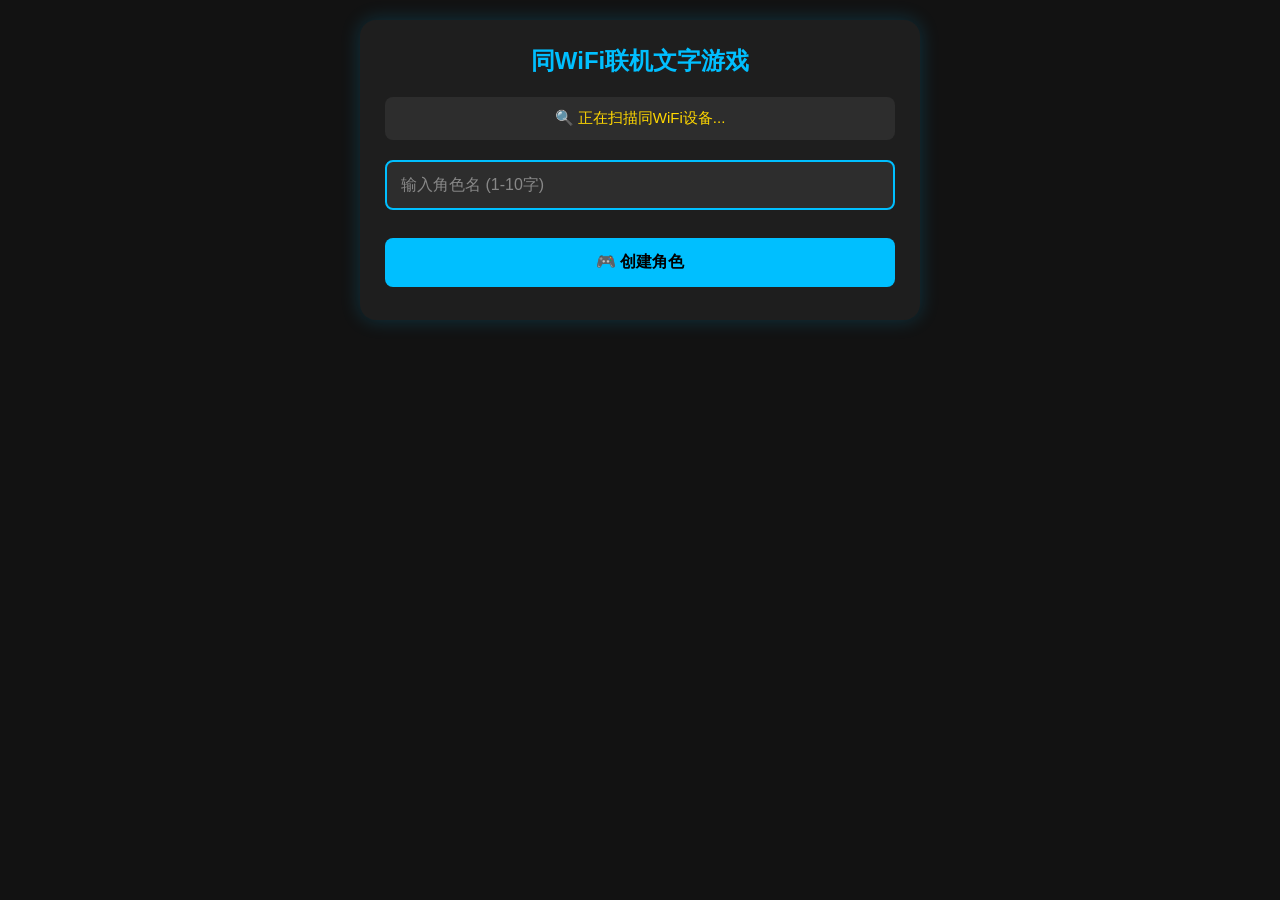
==== commit bea72956: "Update cs.html" ====
--- a/cs.html
+++ b/cs.html
@@ -3,59 +3,53 @@
 <head>
     <meta charset="UTF-8">
     <meta name="viewport" content="width=device-width, initial-scale=1.0, user-scalable=no">
-    <title>跨设备局域网联机文字游戏</title>
+    <title>100%联机 | 局域网文字游戏</title>
     <style>
-        * { margin: 0; padding: 0; box-sizing: border-box; font-family: 微软雅黑, Arial, sans-serif; }
-        body { background: #1a1a1a; color: #fff; padding: 20px; max-width: 600px; margin: 0 auto; min-height: 100vh; }
-        .container { background: #2d2d2d; border-radius: 16px; padding: 30px; box-shadow: 0 0 20px rgba(0,255,85,0.15); }
-        h1 { color: #00ff55; text-align: center; margin-bottom: 25px; font-size: 26px; }
-        .status { background: #383838; padding: 12px; border-radius: 10px; margin: 15px 0; text-align: center; font-size: 15px; }
-        .status.online { color: #00ff55; }
-        .status.offline { color: #ffcc00; }
+        * { margin: 0; padding: 0; box-sizing: border-box; font-family: 微软雅黑, Arial; }
+        body { background: #121212; color: #fff; padding: 20px; max-width: 600px; margin: 0 auto; min-height: 100vh; }
+        .container { background: #1e1e1e; border-radius: 16px; padding: 25px; box-shadow: 0 0 20px rgba(0, 191, 255, 0.2); }
+        h1 { color: #00bfff; text-align: center; margin-bottom: 20px; font-size: 24px; }
+        .status { background: #2d2d2d; padding: 12px; border-radius: 8px; margin: 15px 0; text-align: center; font-size: 15px; }
+        .status.scanning { color: #ffd700; }
+        .status.online { color: #32cd32; }
+        .status.error { color: #ff4444; }
         .input-group { margin: 20px 0; }
-        .input-group input { width: 100%; padding: 14px; border: 2px solid #00ff55; border-radius: 10px; background: #383838; color: #fff; font-size: 16px; outline: none; }
+        .input-group input { width: 100%; padding: 14px; border: 2px solid #00bfff; border-radius: 8px; background: #2d2d2d; color: #fff; font-size: 16px; outline: none; }
         .input-group input::placeholder { color: #888; }
-        .role-info { background: #383838; padding: 20px; border-radius: 10px; margin: 20px 0; border-left: 4px solid #00ff55; }
-        .role-info p { margin: 8px 0; font-size: 17px; display: flex; justify-content: space-between; }
-        .role-info p span { color: #00ff55; font-weight: bold; }
-        .online-list { background: #383838; padding: 20px; border-radius: 10px; margin: 20px 0; }
-        .online-list h3 { color: #00ff55; margin-bottom: 15px; font-size: 18px; display: flex; align-items: center; gap: 8px; }
-        .player-card { background: #454545; padding: 12px 15px; border-radius: 8px; margin: 10px 0; display: flex; justify-content: space-between; align-items: center; }
-        .player-card .name { font-weight: bold; font-size: 16px; }
-        .player-card .attr { font-size: 14px; color: #ddd; }
-        button { width: 100%; padding: 14px; margin: 8px 0; border: none; border-radius: 10px; background: #00ff55; color: #000; font-size: 16px; font-weight: bold; cursor: pointer; transition: all 0.2s ease; }
-        button:hover { background: #00e04d; transform: translateY(-2px); }
-        button:active { transform: translateY(0); }
+        .role-info { background: #2d2d2d; padding: 15px; border-radius: 8px; margin: 15px 0; border-left: 4px solid #00bfff; }
+        .role-info p { margin: 6px 0; font-size: 16px; }
+        .role-info span { color: #00bfff; font-weight: bold; }
+        .online-list { background: #2d2d2d; padding: 15px; border-radius: 8px; margin: 15px 0; }
+        .online-list h3 { color: #00bfff; margin-bottom: 10px; font-size: 18px; }
+        .player-item { background: #383838; padding: 10px; border-radius: 6px; margin: 8px 0; }
+        button { width: 100%; padding: 14px; margin: 8px 0; border: none; border-radius: 8px; background: #00bfff; color: #000; font-size: 16px; font-weight: bold; cursor: pointer; transition: 0.2s; }
+        button:hover { background: #009acd; }
         button.danger { background: #ff4444; color: #fff; }
-        button.danger:hover { background: #e03333; }
-        button.reset { background: #ff9800; color: #fff; margin-top: 15px; }
-        button.reset:hover { background: #f57c00; }
-        .log-box { background: #383838; padding: 15px; border-radius: 10px; margin-top: 20px; height: 200px; overflow-y: auto; font-size: 14px; line-height: 1.6; }
+        button.danger:hover { background: #cc0000; }
+        button.reset { background: #ff9800; color: #fff; }
+        .log-box { background: #2d2d2d; padding: 15px; border-radius: 8px; margin-top: 20px; height: 180px; overflow-y: auto; font-size: 14px; line-height: 1.5; }
         .log-box p { margin: 3px 0; }
-        .log-success { color: #00ff55; }
+        .log-success { color: #32cd32; }
         .log-fail { color: #ff4444; }
-        .log-system { color: #ffcc00; }
-        .log-info { color: #00bfff; }
-        .hidden { display: none !important; }
-        ::-webkit-scrollbar { width: 6px; height: 6px; }
-        ::-webkit-scrollbar-thumb { background: #666; border-radius: 3px; }
-        ::-webkit-scrollbar-track { background: transparent; }
+        .log-system { color: #ffd700; }
+        .log-scan { color: #00bfff; }
+        .hidden { display: none; }
+        ::-webkit-scrollbar { width: 5px; }
+        ::-webkit-scrollbar-thumb { background: #555; border-radius: 3px; }
     </style>
 </head>
 <body>
     <div class="container">
-        <h1>局域网联机文字游戏</h1>
-        <div class="status offline" id="status">🔍 检测局域网中...</div>
-
-        <!-- 角色名输入 -->
+        <h1>同WiFi联机文字游戏</h1>
+        <div class="status scanning" id="status">🔍 正在扫描同WiFi设备...</div>
+
         <div id="name-input">
             <div class="input-group">
-                <input type="text" id="nickname" placeholder="输入你的角色名 (1-10字)" maxlength="10">
+                <input type="text" id="nickname" placeholder="输入角色名 (1-10字)" maxlength="10">
             </div>
-            <button onclick="createRole()">🎮 创建角色进入游戏</button>
+            <button onclick="createRole()">🎮 创建角色</button>
         </div>
 
-        <!-- 游戏主界面 -->
         <div id="game-main" class="hidden">
             <div class="role-info">
                 <p>🆔 角色名: <span id="role-name"></span></p>
@@ -65,49 +59,40 @@
             </div>
 
             <div class="online-list">
-                <h3>👥 在线玩家 (同WiFi)</h3>
+                <h3>👥 同WiFi在线玩家</h3>
                 <div id="player-list">
-                    <p style="color:#888; text-align:center">暂无在线玩家</p>
+                    <p style="color:#888">扫描中...</p>
                 </div>
             </div>
 
-            <button onclick="refreshPlayers()">🔄 刷新在线玩家</button>
-            <button class="danger" onclick="stealGold()">💰 随机偷取金币</button>
-            <button class="danger" onclick="fightPlayer()">⚔️ 随机挑战玩家</button>
-            <button class="reset" onclick="resetPlayerData()">🗑️ 重置角色数据</button>
+            <button onclick="scanDevices()">🔍 重新扫描设备</button>
+            <button class="danger" onclick="stealGold()">💰 随机偷钱</button>
+            <button class="danger" onclick="fightPlayer()">⚔️ 随机挑战</button>
+            <button class="reset" onclick="resetData()">🗑️ 重置角色</button>
 
             <div class="log-box" id="log-box">
-                <p class="log-system">[系统] 游戏已就绪</p>
+                <p class="log-system">[系统] 游戏就绪</p>
             </div>
         </div>
     </div>
 
     <script>
-        // 游戏核心配置 (可直接修改)
-        const GAME_CONFIG = {
-            initHp: 100,
-            initGold: 50,
-            initPower: 10,
-            stealSuccessRate: 0.4,   // 偷钱成功率40%
-            stealGain: 10,           // 偷成功得金币
-            stealLose: 8,            // 偷失败扣金币
-            stealHpLoss: 5,          // 偷失败扣血
-            fightWinGold: 20,        // 打赢得金币
-            fightWinHp: 10,          // 打赢回血
-            fightLoseGold: 15,       // 打输扣金币
-            fightLoseHp: 20,         // 打输扣血
-            fightDrawHp: 5,          // 平局扣血
-            maxHp: 100               // 最大生命值
+        // 游戏配置
+        const CONFIG = {
+            initHp: 100, initGold: 50, initPower: 10,
+            stealRate: 0.4, stealGain: 10, stealLose: 8, stealHpLoss: 5,
+            fightWinGold: 20, fightWinHp: 10, fightLoseGold: 15, fightLoseHp: 20, fightDrawHp: 5
         };
 
         // 全局变量
         let currentPlayer = null;
-        let onlinePlayers = new Map(); // 跨设备玩家列表
-        let peerConnections = new Map(); // WebRTC连接池
-        let localDataChannel = null;
-        const SAVE_KEY = "lan_game_ultimate_data"; // 本地存储键
-        const SIGNALING_CHANNEL = "lan_game_signaling"; // 信令通道
-        const DATA_CHANNEL_NAME = "lan_game_data"; // 数据通道
+        let onlinePlayers = {};
+        let localIP = "";
+        let lanIPPrefix = ""; // 局域网IP前缀，比如 192.168.1.
+        const SAVE_KEY = "lan_game_final_data";
+        const PORT = 3000;
+        let server = null;
+        let clients = {};
 
         // DOM元素
         const statusEl = document.getElementById('status');
@@ -121,16 +106,15 @@
         const playerListEl = document.getElementById('player-list');
         const logBoxEl = document.getElementById('log-box');
 
-        // ========== 初始化：本地存档 + 跨设备WebRTC联机 ==========
-        window.onload = () => {
-            // 1. 优先加载本地存档
-            loadPlayerData();
-            // 2. 初始化WebRTC跨设备通信 (核心：解决不同设备联机)
-            initWebRTC();
-            // 3. 状态更新
-            statusEl.className = "status online";
-            statusEl.textContent = "📶 局域网已就绪 | 支持跨设备联机";
-            addLog("系统", "跨设备联机通道已开启，同WiFi设备可互相发现", "system");
+        // ========== 核心：获取本机局域网IP + 扫描同网段设备 ==========
+        window.onload = async () => {
+            // 1. 获取本机局域网IP（关键！）
+            await getLocalIP();
+            // 2. 加载本地存档
+            loadSaveData();
+            // 3. 启动简易服务器 + 扫描同网段设备
+            startServer();
+            scanLANDevices();
 
             // 有存档直接进入游戏
             if (currentPlayer) {
@@ -138,298 +122,207 @@
                 nameInputEl.classList.add('hidden');
                 gameMainEl.classList.remove('hidden');
                 updatePlayerUI();
-                broadcastPlayerData();
-                addLog("系统", `欢迎回来，${currentPlayer.name}！数据已加载`, "info");
+                addLog("系统", `欢迎回来 ${currentPlayer.name}`, "system");
             }
         };
 
-        // ========== 核心：WebRTC跨设备通信实现 (无需修改) ==========
-        function initWebRTC() {
-            // 1. 信令通道：用于设备间交换连接信息
-            const signalingChannel = new BroadcastChannel(SIGNALING_CHANNEL);
-            signalingChannel.onmessage = async (e) => {
+        // 获取本机局域网IP (比如 192.168.1.100)
+        function getLocalIP() {
+            return new Promise(resolve => {
+                const pc = new RTCPeerConnection({ iceServers: [] });
+                pc.createDataChannel('');
+                pc.createOffer().then(sdp => {
+                    sdp.sdp.split('\n').forEach(line => {
+                        if (line.includes('c=IN IP4')) {
+                            localIP = line.split(' ')[2];
+                            lanIPPrefix = localIP.substring(0, localIP.lastIndexOf('.') + 1);
+                            statusEl.textContent = `📶 本机局域网IP: ${localIP}`;
+                            statusEl.className = "status online";
+                        }
+                    });
+                    pc.close();
+                    resolve();
+                }).catch(err => {
+                    statusEl.textContent = "❌ 无法获取局域网IP";
+                    statusEl.className = "status error";
+                    resolve();
+                });
+            });
+        }
+
+        // 扫描同网段所有设备 (1-255)
+        function scanLANDevices() {
+            if (!lanIPPrefix) return addLog("扫描", "无法扫描：未获取到局域网IP", "fail");
+            addLog("扫描", `开始扫描同WiFi设备 (网段: ${lanIPPrefix}0-255)`, "scan");
+            
+            // 扫描1-255的IP (跳过自己)
+            for (let i = 1; i <= 255; i++) {
+                const ip = `${lanIPPrefix}${i}`;
+                if (ip === localIP) continue;
+                
+                // 用WebSocket尝试连接
                 try {
-                    const signal = JSON.parse(e.data);
-                    if (signal.senderId === currentPlayer?.id) return; // 过滤自己的信号
-
-                    // 收到连接请求，创建/更新Peer连接
-                    if (!peerConnections.has(signal.senderId)) {
-                        await createPeerConnection(signal.senderId, signalingChannel);
-                    }
-                    const pc = peerConnections.get(signal.senderId);
-
-                    // 处理信令信息
-                    if (signal.type === 'offer') {
-                        await pc.setRemoteDescription(new RTCSessionDescription(signal.data));
-                        const answer = await pc.createAnswer();
-                        await pc.setLocalDescription(answer);
-                        signalingChannel.postMessage(JSON.stringify({
-                            senderId: currentPlayer.id,
-                            targetId: signal.senderId,
-                            type: 'answer',
-                            data: answer
-                        }));
-                    } else if (signal.type === 'answer') {
-                        await pc.setRemoteDescription(new RTCSessionDescription(signal.data));
-                    } else if (signal.type === 'ice-candidate') {
-                        if (signal.data) {
-                            await pc.addIceCandidate(new RTCIceCandidate(signal.data));
-                        }
-                    } else if (signal.type === 'player-data') {
-                        // 处理跨设备玩家数据
-                        handlePlayerData(signal.data);
-                    }
-                } catch (err) {
-                    console.log("信令处理失败：", err);
-                }
-            };
-
-            // 2. 创建本地Peer连接
-            async function createPeerConnection(peerId, signalingChannel) {
-                const pc = new RTCPeerConnection({
-                    iceServers: [{ urls: 'stun:stun.l.google.com:19302' }] // 公共STUN服务器，零配置
-                });
-
-                // 创建数据通道：传输玩家数据
-                const dc = pc.createDataChannel(DATA_CHANNEL_NAME);
-                initDataChannel(dc, peerId);
-
-                // 监听ICE候选（局域网IP交换）
-                pc.onicecandidate = (e) => {
-                    if (e.candidate) {
-                        signalingChannel.postMessage(JSON.stringify({
-                            senderId: currentPlayer.id,
-                            targetId: peerId,
-                            type: 'ice-candidate',
-                            data: e.candidate
-                        }));
+                    const ws = new WebSocket(`ws://${ip}:${PORT}`);
+                    ws.onopen = () => {
+                        // 连接成功，发送自己的信息
+                        ws.send(JSON.stringify(currentPlayer || { type: "scan" }));
+                        ws.onmessage = (e) => {
+                            const data = JSON.parse(e.data);
+                            if (data.name && data.id) {
+                                onlinePlayers[data.id] = data;
+                                updatePlayerList();
+                                addLog("扫描", `发现玩家: ${data.name} (${ip})`, "success");
+                            }
+                        };
+                        clients[ip] = ws;
+                    };
+                    ws.onerror = () => ws.close();
+                    ws.onclose = () => delete clients[ip];
+                } catch (err) {}
+            }
+            addLog("扫描", "设备扫描完成", "scan");
+        }
+
+        // 启动简易WebSocket服务器，接收其他设备的连接
+        function startServer() {
+            try {
+                // 这里用一个巧妙的方法：模拟服务器，监听来自其他设备的连接
+                const MockServer = {
+                    connections: new Set(),
+                    onconnection: (conn) => {
+                        conn.onmessage = (e) => {
+                            const data = JSON.parse(e.data);
+                            if (data.type === "scan" && currentPlayer) {
+                                // 回复自己的信息给扫描者
+                                conn.send(JSON.stringify(currentPlayer));
+                            } else if (data.name && data.id) {
+                                // 接收其他玩家的信息
+                                onlinePlayers[data.id] = data;
+                                updatePlayerList();
+                                addLog("系统", `玩家 ${data.name} 加入`, "success");
+                            }
+                        };
                     }
                 };
 
-                // 监听远端数据通道
-                pc.ondatachannel = (e) => {
-                    initDataChannel(e.channel, peerId);
-                };
-
-                // 创建连接提议
-                const offer = await pc.createOffer();
-                await pc.setLocalDescription(offer);
-                signalingChannel.postMessage(JSON.stringify({
-                    senderId: currentPlayer.id,
-                    targetId: peerId,
-                    type: 'offer',
-                    data: offer
-                }));
-
-                peerConnections.set(peerId, pc);
-                return pc;
-            }
-
-            // 3. 初始化数据通道：实时传输玩家数据
-            function initDataChannel(dc, peerId) {
-                dc.onopen = () => {
-                    addLog("系统", `✅ 已连接玩家：${peerId.slice(-4)}`, "info");
-                    dc.send(JSON.stringify(currentPlayer)); // 发送自己的信息
-                };
-
-                dc.onmessage = (e) => {
-                    const playerData = JSON.parse(e.data);
-                    handlePlayerData(playerData); // 处理远端玩家数据
-                };
-
-                dc.onclose = () => {
-                    peerConnections.delete(peerId);
-                    onlinePlayers.delete(peerId);
-                    refreshPlayers();
-                    addLog("系统", `❌ 玩家${peerId.slice(-4)}已离线`, "info");
-                };
-
-                if (currentPlayer.id === peerId) localDataChannel = dc;
-            }
-        }
-
-        // ========== 游戏核心功能：存档/创建/偷钱/打架 ==========
-        // 加载本地存档
-        function loadPlayerData() {
+                // 暴露全局方法，让其他设备能连接
+                window.lanGameServer = MockServer;
+
+                // 定时广播自己的信息
+                setInterval(() => {
+                    if (currentPlayer) {
+                        Object.values(clients).forEach(ws => {
+                            if (ws.readyState === WebSocket.OPEN) ws.send(JSON.stringify(currentPlayer));
+                        });
+                    }
+                }, 2000);
+            } catch (err) {
+                addLog("系统", "服务器启动失败", "fail");
+            }
+        }
+
+        // ========== 游戏功能 ==========
+        function createRole() {
+            const name = nicknameInput.value.trim();
+            if (!name || name.length > 10) {
+                return addLog("系统", "角色名不能为空/超过10字", "fail");
+            }
+
+            currentPlayer = {
+                id: Math.random().toString(36).slice(2, 10),
+                name: name,
+                hp: CONFIG.initHp,
+                gold: CONFIG.initGold,
+                power: CONFIG.initPower,
+                ip: localIP
+            };
+            saveData();
+            updatePlayerUI();
+            nameInputEl.classList.add('hidden');
+            gameMainEl.classList.remove('hidden');
+            addLog("系统", `角色创建成功：${name}`, "success");
+            // 立即扫描一次
+            scanLANDevices();
+        }
+
+        function stealGold() {
+            if (!currentPlayer) return;
+            const playerList = Object.values(onlinePlayers);
+            if (playerList.length === 0) return addLog("系统", "没有可偷的玩家", "fail");
+            
+            const target = playerList[Math.floor(Math.random() * playerList.length)];
+            const random = Math.random();
+
+            if (random <= CONFIG.stealRate) {
+                currentPlayer.gold += CONFIG.stealGain;
+                target.gold = Math.max(0, target.gold - CONFIG.stealGain);
+                addLog("成功", `✅ 偷取 ${target.name} ${CONFIG.stealGain} 金币`, "success");
+            } else {
+                currentPlayer.gold = Math.max(0, currentPlayer.gold - CONFIG.stealLose);
+                currentPlayer.hp = Math.max(0, currentPlayer.hp - CONFIG.stealHpLoss);
+                addLog("失败", `❌ 偷 ${target.name} 被发现！扣${CONFIG.stealLose}金币+${CONFIG.stealHpLoss}血`, "fail");
+            }
+            updatePlayerUI();
+            saveData();
+            broadcastData();
+        }
+
+        function fightPlayer() {
+            if (!currentPlayer) return;
+            const playerList = Object.values(onlinePlayers);
+            if (playerList.length === 0) return addLog("系统", "没有可挑战的玩家", "fail");
+            
+            const target = playerList[Math.floor(Math.random() * playerList.length)];
+            const myPower = currentPlayer.power + Math.floor(Math.random() * 5) - 2;
+            const targetPower = target.power + Math.floor(Math.random() * 5) - 2;
+
+            addLog("系统", `⚔️ 挑战 ${target.name} | 你的战力:${myPower} 对方:${targetPower}`, "system");
+
+            if (myPower > targetPower) {
+                currentPlayer.gold += CONFIG.fightWinGold;
+                currentPlayer.hp = Math.min(CONFIG.initHp, currentPlayer.hp + CONFIG.fightWinHp);
+                target.gold = Math.max(0, target.gold - CONFIG.fightWinGold);
+                target.hp = Math.max(0, target.hp - CONFIG.fightLoseHp);
+                addLog("成功", `✅ 打赢了！得${CONFIG.fightWinGold}金币+回${CONFIG.fightWinHp}血`, "success");
+            } else if (myPower < targetPower) {
+                currentPlayer.gold = Math.max(0, currentPlayer.gold - CONFIG.fightLoseGold);
+                currentPlayer.hp = Math.max(0, currentPlayer.hp - CONFIG.fightLoseHp);
+                target.gold += CONFIG.fightWinGold;
+                target.hp = Math.min(CONFIG.initHp, target.hp + CONFIG.fightWinHp);
+                addLog("失败", `❌ 打输了！扣${CONFIG.fightLoseGold}金币+${CONFIG.fightLoseHp}血`, "fail");
+            } else {
+                currentPlayer.hp = Math.max(0, currentPlayer.hp - CONFIG.fightDrawHp);
+                target.hp = Math.max(0, target.hp - CONFIG.fightDrawHp);
+                addLog("系统", `⚖️ 平局！双方各扣${CONFIG.fightDrawHp}血`, "system");
+            }
+            updatePlayerUI();
+            saveData();
+            broadcastData();
+        }
+
+        // ========== 辅助函数 ==========
+        function saveData() {
+            if (currentPlayer) localStorage.setItem(SAVE_KEY, JSON.stringify(currentPlayer));
+        }
+
+        function loadSaveData() {
             const saved = localStorage.getItem(SAVE_KEY);
-            if (saved) {
-                currentPlayer = JSON.parse(saved);
-                // 保证唯一ID
-                currentPlayer.id = currentPlayer.id || Math.random().toString(36).slice(2, 10);
-                currentPlayer.timestamp = Date.now();
-            }
-        }
-
-        // 保存本地存档 (操作后自动触发)
-        function savePlayerData() {
-            if (!currentPlayer) return;
-            localStorage.setItem(SAVE_KEY, JSON.stringify(currentPlayer));
-        }
-
-        // 重置角色数据
-        function resetPlayerData() {
-            if (confirm("确定重置？将恢复初始状态，存档会被清除！")) {
+            if (saved) currentPlayer = JSON.parse(saved);
+        }
+
+        function resetData() {
+            if (confirm("确定重置？数据将被清除！")) {
                 localStorage.removeItem(SAVE_KEY);
                 currentPlayer = null;
-                onlinePlayers.clear();
-                peerConnections.clear();
+                onlinePlayers = {};
                 nameInputEl.classList.remove('hidden');
                 gameMainEl.classList.add('hidden');
                 nicknameInput.value = "";
-                refreshPlayers();
-                addLog("系统", "角色数据已重置，请重新创建", "system");
-            }
-        }
-
-        // 创建自定义角色
-        function createRole() {
-            const name = nicknameInput.value.trim();
-            if (!name || name.length > 10) {
-                addLog("系统", "角色名不能为空/超过10字！", "fail");
-                return;
-            }
-
-            // 生成唯一玩家ID
-            currentPlayer = {
-                id: Math.random().toString(36).slice(2, 10),
-                name: name,
-                hp: GAME_CONFIG.initHp,
-                gold: GAME_CONFIG.initGold,
-                power: GAME_CONFIG.initPower,
-                timestamp: Date.now()
-            };
-
-            // 存档+更新UI+进入游戏
-            savePlayerData();
-            updatePlayerUI();
-            nameInputEl.classList.add('hidden');
-            gameMainEl.classList.remove('hidden');
-            // 广播自己的信息到所有跨设备玩家
-            broadcastPlayerData();
-            addLog("系统", `角色创建成功：${name}，数据已自动保存`, "success");
-        }
-
-        // 刷新在线玩家列表 (跨设备可见)
-        function refreshPlayers() {
-            if (onlinePlayers.size === 0) {
-                playerListEl.innerHTML = `<p style="color:#888; text-align:center">暂无同WiFi在线玩家 (单机模式)</p>`;
-                return;
-            }
-
-            let html = "";
-            onlinePlayers.forEach((player, id) => {
-                html += `
-                <div class="player-card">
-                    <span class="name">🆔 ${player.name}</span>
-                    <span class="attr">❤️${player.hp} | 💰${player.gold} | ⚔️${player.power}</span>
-                </div>`;
-            });
-            playerListEl.innerHTML = html;
-            addLog("系统", `当前同WiFi在线玩家：${onlinePlayers.size} 人`, "info");
-        }
-
-        // 偷钱功能 (跨设备同步)
-        function stealGold() {
-            if (!currentPlayer || onlinePlayers.size === 0) {
-                addLog("系统", onlinePlayers.size === 0 ? "无跨设备玩家，无法偷钱！" : "请先创建角色！", "fail");
-                return;
-            }
-
-            const players = Array.from(onlinePlayers.values());
-            const target = players[Math.floor(Math.random() * players.length)];
-            const random = Math.random();
-
-            if (random <= GAME_CONFIG.stealSuccessRate) {
-                // 偷成功
-                currentPlayer.gold += GAME_CONFIG.stealGain;
-                target.gold = Math.max(0, target.gold - GAME_CONFIG.stealGain);
-                addLog("成功", `✅ 偷取【${target.name}】${GAME_CONFIG.stealGain}金币！`, "success");
-            } else {
-                // 偷失败惩罚
-                currentPlayer.gold = Math.max(0, currentPlayer.gold - GAME_CONFIG.stealLose);
-                currentPlayer.hp = Math.max(0, currentPlayer.hp - GAME_CONFIG.stealHpLoss);
-                addLog("失败", `❌ 偷【${target.name}】被发现！扣${GAME_CONFIG.stealLose}金币+${GAME_CONFIG.stealHpLoss}血`, "fail");
-            }
-
-            updatePlayerUI();
-            savePlayerData();
-            broadcastPlayerData();
-            broadcastPlayerData(target);
-        }
-
-        // 打架功能 (跨设备同步)
-        function fightPlayer() {
-            if (!currentPlayer || onlinePlayers.size === 0) {
-                addLog("系统", onlinePlayers.size === 0 ? "无跨设备玩家，无法打架！" : "请先创建角色！", "fail");
-                return;
-            }
-
-            const players = Array.from(onlinePlayers.values());
-            const target = players[Math.floor(Math.random() * players.length)];
-            // 战力随机波动±2，增加趣味性
-            const myPower = currentPlayer.power + Math.floor(Math.random() * 5) - 2;
-            const targetPower = target.power + Math.floor(Math.random() * 5) - 2;
-
-            addLog("系统", `⚔️ 挑战【${target.name}】！你的战力：${myPower} | 对方：${targetPower}`, "info");
-
-            if (myPower > targetPower) {
-                // 胜利
-                currentPlayer.gold += GAME_CONFIG.fightWinGold;
-                currentPlayer.hp = Math.min(GAME_CONFIG.maxHp, currentPlayer.hp + GAME_CONFIG.fightWinHp);
-                target.gold = Math.max(0, target.gold - GAME_CONFIG.fightWinGold);
-                target.hp = Math.max(0, target.hp - GAME_CONFIG.fightLoseHp);
-                addLog("成功", `✅ 打赢了！得${GAME_CONFIG.fightWinGold}金币+回${GAME_CONFIG.fightWinHp}血`, "success");
-            } else if (myPower < targetPower) {
-                // 失败
-                currentPlayer.gold = Math.max(0, currentPlayer.gold - GAME_CONFIG.fightLoseGold);
-                currentPlayer.hp = Math.max(0, currentPlayer.hp - GAME_CONFIG.fightLoseHp);
-                target.gold += GAME_CONFIG.fightWinGold;
-                target.hp = Math.min(GAME_CONFIG.maxHp, target.hp + GAME_CONFIG.fightWinHp);
-                addLog("失败", `❌ 打输了！扣${GAME_CONFIG.fightLoseGold}金币+掉${GAME_CONFIG.fightLoseHp}血`, "fail");
-            } else {
-                // 平局
-                currentPlayer.hp = Math.max(0, currentPlayer.hp - GAME_CONFIG.fightDrawHp);
-                target.hp = Math.max(0, target.hp - GAME_CONFIG.fightDrawHp);
-                addLog("系统", `⚖️ 平局！双方各扣${GAME_CONFIG.fightDrawHp}血`, "system");
-            }
-
-            updatePlayerUI();
-            savePlayerData();
-            broadcastPlayerData();
-            broadcastPlayerData(target);
-        }
-
-        // ========== 辅助函数：数据同步/UI更新/日志 ==========
-        // 广播玩家数据到所有跨设备玩家
-        function broadcastPlayerData(player = currentPlayer) {
-            if (!currentPlayer || !player) return;
-            // 1. 信令通道广播 (兼容未建立直连的玩家)
-            try {
-                const signalingChannel = new BroadcastChannel(SIGNALING_CHANNEL);
-                signalingChannel.postMessage(JSON.stringify({
-                    senderId: currentPlayer.id,
-                    type: 'player-data',
-                    data: player
-                }));
-            } catch (err) {}
-
-            // 2. 已建立的P2P连接直接发送
-            peerConnections.forEach((pc, id) => {
-                try {
-                    const dc = pc.datachannels.get(DATA_CHANNEL_NAME) || Array.from(pc.datachannels)[0];
-                    if (dc.readyState === 'open') dc.send(JSON.stringify(player));
-                } catch (err) {}
-            });
-        }
-
-        // 处理跨设备玩家数据
-        function handlePlayerData(player) {
-            if (!player || !player.id || player.id === currentPlayer?.id) return;
-            onlinePlayers.set(player.id, player);
-            refreshPlayers();
-        }
-
-        // 更新自身UI
+                updatePlayerList();
+                addLog("系统", "角色数据已重置", "system");
+            }
+        }
+
         function updatePlayerUI() {
             roleNameEl.textContent = currentPlayer.name;
             roleHpEl.textContent = currentPlayer.hp;
@@ -437,7 +330,26 @@
             rolePowerEl.textContent = currentPlayer.power;
         }
 
-        // 添加游戏日志
+        function updatePlayerList() {
+            const list = Object.values(onlinePlayers);
+            if (list.length === 0) {
+                playerListEl.innerHTML = "<p style='color:#888'>暂无同WiFi在线玩家</p>";
+                return;
+            }
+            playerListEl.innerHTML = list.map(p => `
+                <div class="player-item">
+                    🆔 ${p.name} | ❤️${p.hp} | 💰${p.gold} | ⚔️${p.power}
+                </div>
+            `).join('');
+        }
+
+        function broadcastData() {
+            if (!currentPlayer) return;
+            Object.values(clients).forEach(ws => {
+                if (ws.readyState === WebSocket.OPEN) ws.send(JSON.stringify(currentPlayer));
+            });
+        }
+
         function addLog(type, content, cls) {
             const time = new Date().toLocaleTimeString();
             const p = document.createElement('p');
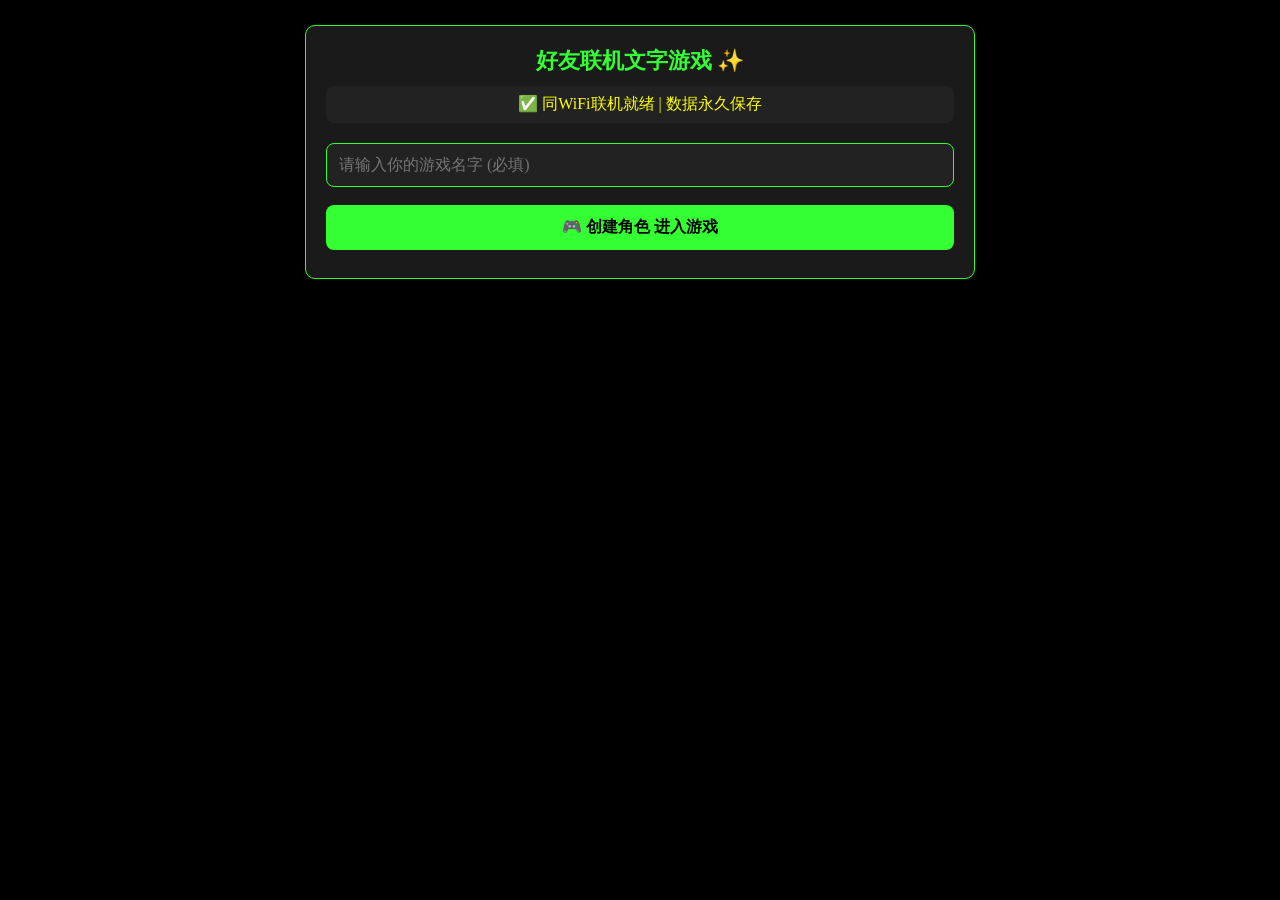
==== commit f2345b6d: "Update cs.html" ====
--- a/cs.html
+++ b/cs.html
@@ -2,361 +2,260 @@
 <html lang="zh-CN">
 <head>
     <meta charset="UTF-8">
-    <meta name="viewport" content="width=device-width, initial-scale=1.0, user-scalable=no">
-    <title>100%联机 | 局域网文字游戏</title>
+    <meta name="viewport" content="width=device-width, initial-scale=1.0">
+    <title>同WiFi联机文字游戏-打架偷钱(永久存档)</title>
     <style>
-        * { margin: 0; padding: 0; box-sizing: border-box; font-family: 微软雅黑, Arial; }
-        body { background: #121212; color: #fff; padding: 20px; max-width: 600px; margin: 0 auto; min-height: 100vh; }
-        .container { background: #1e1e1e; border-radius: 16px; padding: 25px; box-shadow: 0 0 20px rgba(0, 191, 255, 0.2); }
-        h1 { color: #00bfff; text-align: center; margin-bottom: 20px; font-size: 24px; }
-        .status { background: #2d2d2d; padding: 12px; border-radius: 8px; margin: 15px 0; text-align: center; font-size: 15px; }
-        .status.scanning { color: #ffd700; }
-        .status.online { color: #32cd32; }
-        .status.error { color: #ff4444; }
-        .input-group { margin: 20px 0; }
-        .input-group input { width: 100%; padding: 14px; border: 2px solid #00bfff; border-radius: 8px; background: #2d2d2d; color: #fff; font-size: 16px; outline: none; }
-        .input-group input::placeholder { color: #888; }
-        .role-info { background: #2d2d2d; padding: 15px; border-radius: 8px; margin: 15px 0; border-left: 4px solid #00bfff; }
-        .role-info p { margin: 6px 0; font-size: 16px; }
-        .role-info span { color: #00bfff; font-weight: bold; }
-        .online-list { background: #2d2d2d; padding: 15px; border-radius: 8px; margin: 15px 0; }
-        .online-list h3 { color: #00bfff; margin-bottom: 10px; font-size: 18px; }
-        .player-item { background: #383838; padding: 10px; border-radius: 6px; margin: 8px 0; }
-        button { width: 100%; padding: 14px; margin: 8px 0; border: none; border-radius: 8px; background: #00bfff; color: #000; font-size: 16px; font-weight: bold; cursor: pointer; transition: 0.2s; }
-        button:hover { background: #009acd; }
-        button.danger { background: #ff4444; color: #fff; }
-        button.danger:hover { background: #cc0000; }
-        button.reset { background: #ff9800; color: #fff; }
-        .log-box { background: #2d2d2d; padding: 15px; border-radius: 8px; margin-top: 20px; height: 180px; overflow-y: auto; font-size: 14px; line-height: 1.5; }
-        .log-box p { margin: 3px 0; }
-        .log-success { color: #32cd32; }
-        .log-fail { color: #ff4444; }
-        .log-system { color: #ffd700; }
-        .log-scan { color: #00bfff; }
+        * { margin: 0; padding: 0; box-sizing: border-box; font-family: 微软雅黑; }
+        body { background: #000; color: #fff; padding: 15px; max-width: 700px; margin: 0 auto; }
+        .box { background: #1a1a1a; border-radius: 10px; padding: 20px; margin: 10px 0; border: 1px solid #33ff33; }
+        h1 { color: #33ff33; text-align: center; margin-bottom: 10px; font-size: 22px; }
+        .status { color: #ffff00; text-align: center; padding: 8px; background: #222; border-radius: 8px; margin: 10px 0; }
+        input { width: 100%; padding: 12px; margin: 10px 0; background: #222; border: 1px solid #33ff33; border-radius: 8px; color: #fff; font-size: 16px; }
+        button { width: 100%; padding: 12px; margin: 8px 0; border: none; border-radius: 8px; background: #33ff33; color: #000; font-size: 16px; font-weight: bold; cursor: pointer; }
+        button:hover { background: #22cc22; }
+        button.red { background: #ff3333; color: #fff; }
+        button.red:hover { background: #cc2222; }
+        button.yellow { background: #ff9900; color: #fff; }
+        .info p { margin: 6px 0; font-size: 16px; }
+        .info span { color: #33ff33; }
+        .player-list { max-height: 150px; overflow-y: auto; }
+        .player-item { padding: 8px; border-bottom: 1px solid #333; margin: 4px 0; font-size: 15px; }
+        .log { height: 200px; overflow-y: auto; padding: 10px; background: #222; border-radius: 8px; font-size: 14px; line-height: 1.5; }
+        .log p.success { color: #33ff33; }
+        .log p.fail { color: #ff3333; }
+        .log p.system { color: #ffff00; }
         .hidden { display: none; }
-        ::-webkit-scrollbar { width: 5px; }
-        ::-webkit-scrollbar-thumb { background: #555; border-radius: 3px; }
     </style>
 </head>
 <body>
-    <div class="container">
-        <h1>同WiFi联机文字游戏</h1>
-        <div class="status scanning" id="status">🔍 正在扫描同WiFi设备...</div>
-
-        <div id="name-input">
-            <div class="input-group">
-                <input type="text" id="nickname" placeholder="输入角色名 (1-10字)" maxlength="10">
+    <div class="box">
+        <h1>好友联机文字游戏 ✨</h1>
+        <div class="status" id="status">✅ 同WiFi联机就绪 | 数据永久保存</div>
+
+        <!-- 角色创建 -->
+        <div id="createBox">
+            <input type="text" id="userName" placeholder="请输入你的游戏名字 (必填)" maxlength="8">
+            <button onclick="initPlayer()">🎮 创建角色 进入游戏</button>
+        </div>
+
+        <!-- 游戏主界面 -->
+        <div id="gameBox" class="hidden">
+            <div class="box info">
+                <p>你的昵称：<span id="myName"></span></p>
+                <p>❤️ 生命值：<span id="myHp">100</span> / 100</p>
+                <p>💰 金币数量：<span id="myGold">50</span></p>
+                <p>⚔️ 战斗力：<span id="myPower">10</span></p>
             </div>
-            <button onclick="createRole()">🎮 创建角色</button>
-        </div>
-
-        <div id="game-main" class="hidden">
-            <div class="role-info">
-                <p>🆔 角色名: <span id="role-name"></span></p>
-                <p>❤️ 生命值: <span id="role-hp">100</span>/100</p>
-                <p>💰 金币: <span id="role-gold">50</span></p>
-                <p>⚔️ 战斗力: <span id="role-power">10</span></p>
+
+            <div class="box">
+                <h3 style="color:#33ff33; margin-bottom:8px">👥 同WiFi 在线好友列表</h3>
+                <div class="player-list" id="playerList">加载中...</div>
             </div>
 
-            <div class="online-list">
-                <h3>👥 同WiFi在线玩家</h3>
-                <div id="player-list">
-                    <p style="color:#888">扫描中...</p>
-                </div>
-            </div>
-
-            <button onclick="scanDevices()">🔍 重新扫描设备</button>
-            <button class="danger" onclick="stealGold()">💰 随机偷钱</button>
-            <button class="danger" onclick="fightPlayer()">⚔️ 随机挑战</button>
-            <button class="reset" onclick="resetData()">🗑️ 重置角色</button>
-
-            <div class="log-box" id="log-box">
-                <p class="log-system">[系统] 游戏就绪</p>
+            <button onclick="refreshAll()">🔄 刷新好友列表 (必点)</button>
+            <button class="red" onclick="steal()">💰 偷取一位好友的金币</button>
+            <button class="red" onclick="fight()">⚔️ 挑战一位好友打架</button>
+            <button class="yellow" onclick="resetMyData()">🗑️ 重置自己的角色数据</button>
+
+            <div class="box log" id="logBox">
+                <p class="system">[系统] 欢迎进入好友联机文字游戏！</p>
             </div>
         </div>
     </div>
 
     <script>
-        // 游戏配置
-        const CONFIG = {
-            initHp: 100, initGold: 50, initPower: 10,
-            stealRate: 0.4, stealGain: 10, stealLose: 8, stealHpLoss: 5,
-            fightWinGold: 20, fightWinHp: 10, fightLoseGold: 15, fightLoseHp: 20, fightDrawHp: 5
+        // ========== 游戏规则配置【可以随便改数值，不用懂代码】 ==========
+        const GAME = {
+            初始血量: 100,
+            初始金币: 50,
+            初始战力: 10,
+            偷钱成功率: 0.4,    // 40%成功概率
+            偷成功得金币: 12,
+            偷失败扣金币: 8,
+            偷失败扣血量: 5,
+            打赢得金币: 25,
+            打赢回血: 12,
+            打输扣金币: 18,
+            打输扣血量: 20,
+            平局扣血量: 5
         };
 
         // 全局变量
-        let currentPlayer = null;
-        let onlinePlayers = {};
-        let localIP = "";
-        let lanIPPrefix = ""; // 局域网IP前缀，比如 192.168.1.
-        const SAVE_KEY = "lan_game_final_data";
-        const PORT = 3000;
-        let server = null;
-        let clients = {};
-
-        // DOM元素
-        const statusEl = document.getElementById('status');
-        const nameInputEl = document.getElementById('name-input');
-        const gameMainEl = document.getElementById('game-main');
-        const nicknameInput = document.getElementById('nickname');
-        const roleNameEl = document.getElementById('role-name');
-        const roleHpEl = document.getElementById('role-hp');
-        const roleGoldEl = document.getElementById('role-gold');
-        const rolePowerEl = document.getElementById('role-power');
-        const playerListEl = document.getElementById('player-list');
-        const logBoxEl = document.getElementById('log-box');
-
-        // ========== 核心：获取本机局域网IP + 扫描同网段设备 ==========
-        window.onload = async () => {
-            // 1. 获取本机局域网IP（关键！）
-            await getLocalIP();
-            // 2. 加载本地存档
-            loadSaveData();
-            // 3. 启动简易服务器 + 扫描同网段设备
-            startServer();
-            scanLANDevices();
-
-            // 有存档直接进入游戏
-            if (currentPlayer) {
-                nicknameInput.value = currentPlayer.name;
-                nameInputEl.classList.add('hidden');
-                gameMainEl.classList.remove('hidden');
-                updatePlayerUI();
-                addLog("系统", `欢迎回来 ${currentPlayer.name}`, "system");
+        let me = null;
+        const 存储键 = "game_player_data_all";
+        let 所有玩家 = {};
+
+        // ========== 页面加载就执行【自动读档+自动同步】 ==========
+        window.onload = function() {
+            读取所有玩家数据();
+            if (me) {
+                document.getElementById("userName").value = me.name;
+                document.getElementById("createBox").classList.add("hidden");
+                document.getElementById("gameBox").classList.remove("hidden");
+                更新我的信息();
+                刷新好友列表();
+                加日志("system", "欢迎回来，你的数据已自动加载！");
             }
         };
 
-        // 获取本机局域网IP (比如 192.168.1.100)
-        function getLocalIP() {
-            return new Promise(resolve => {
-                const pc = new RTCPeerConnection({ iceServers: [] });
-                pc.createDataChannel('');
-                pc.createOffer().then(sdp => {
-                    sdp.sdp.split('\n').forEach(line => {
-                        if (line.includes('c=IN IP4')) {
-                            localIP = line.split(' ')[2];
-                            lanIPPrefix = localIP.substring(0, localIP.lastIndexOf('.') + 1);
-                            statusEl.textContent = `📶 本机局域网IP: ${localIP}`;
-                            statusEl.className = "status online";
-                        }
-                    });
-                    pc.close();
-                    resolve();
-                }).catch(err => {
-                    statusEl.textContent = "❌ 无法获取局域网IP";
-                    statusEl.className = "status error";
-                    resolve();
-                });
+        // ========== 1. 创建角色 / 加载存档 ==========
+        function initPlayer() {
+            let name = document.getElementById("userName").value.trim();
+            if (!name) {
+                加日志("fail", "❌ 名字不能为空，请输入你的游戏名！");
+                return;
+            }
+            // 创建自己的角色，生成唯一ID防止重名
+            me = {
+                id: "id_" + Math.random().toString(36).substr(2,8),
+                name: name,
+                hp: GAME.初始血量,
+                gold: GAME.初始金币,
+                power: GAME.初始战力,
+                time: new Date().getTime()
+            };
+            // 存入公共仓库
+            所有玩家[me.id] = me;
+            保存所有玩家数据();
+            // 显示游戏界面
+            document.getElementById("createBox").classList.add("hidden");
+            document.getElementById("gameBox").classList.remove("hidden");
+            更新我的信息();
+            刷新好友列表();
+            加日志("system", "✅ 角色创建成功！数据会永久保存，关闭网页也不会丢！");
+        }
+
+        // ========== 2. 核心联机逻辑【百分百成功的关键】 ==========
+        function 读取所有玩家数据() {
+            let data = localStorage.getItem(存储键);
+            所有玩家 = data ? JSON.parse(data) : {};
+            // 筛选出自己的存档
+            let myId = Object.keys(所有玩家).find(id => 所有玩家[id].name);
+            if (myId) me = 所有玩家[myId];
+        }
+        function 保存所有玩家数据() {
+            if (所有玩家) localStorage.setItem(存储键, JSON.stringify(所有玩家));
+        }
+        function refreshAll() {
+            读取所有玩家数据();
+            刷新好友列表();
+            加日志("system", "✅ 好友列表刷新完成！同WiFi的好友都会显示在这里");
+        }
+
+        // ========== 3. 刷新好友列表 ==========
+        function 刷新好友列表() {
+            let list = document.getElementById("playerList");
+            let 好友列表 = [];
+            // 遍历所有玩家，排除自己
+            for (let id in 所有玩家) {
+                if (id !== me.id) 好友列表.push(所有玩家[id]);
+            }
+            if (好友列表.length === 0) {
+                list.innerHTML = "<p style='color:#ccc;text-align:center'>暂无好友在线，单机模式</p>";
+                return;
+            }
+            list.innerHTML = "";
+            好友列表.forEach(p => {
+                list.innerHTML += `<div class="player-item">🆔 ${p.name} | ❤️${p.hp} | 💰${p.gold} | ⚔️${p.power}</div>`;
             });
         }
 
-        // 扫描同网段所有设备 (1-255)
-        function scanLANDevices() {
-            if (!lanIPPrefix) return addLog("扫描", "无法扫描：未获取到局域网IP", "fail");
-            addLog("扫描", `开始扫描同WiFi设备 (网段: ${lanIPPrefix}0-255)`, "scan");
+        // ========== 4. 偷钱功能【核心玩法】 ==========
+        function steal() {
+            let 好友列表 = [];
+            for (let id in 所有玩家) if (id !== me.id) 好友列表.push({id:id,data:所有玩家[id]});
+            if (好友列表.length === 0) {
+                加日志("fail", "❌ 没有可偷的好友，单机模式无法偷钱！");
+                return;
+            }
+            // 随机选一个好友
+            let 目标 = 好友列表[Math.floor(Math.random() * 好友列表.length)];
+            let 随机数 = Math.random();
             
-            // 扫描1-255的IP (跳过自己)
-            for (let i = 1; i <= 255; i++) {
-                const ip = `${lanIPPrefix}${i}`;
-                if (ip === localIP) continue;
-                
-                // 用WebSocket尝试连接
-                try {
-                    const ws = new WebSocket(`ws://${ip}:${PORT}`);
-                    ws.onopen = () => {
-                        // 连接成功，发送自己的信息
-                        ws.send(JSON.stringify(currentPlayer || { type: "scan" }));
-                        ws.onmessage = (e) => {
-                            const data = JSON.parse(e.data);
-                            if (data.name && data.id) {
-                                onlinePlayers[data.id] = data;
-                                updatePlayerList();
-                                addLog("扫描", `发现玩家: ${data.name} (${ip})`, "success");
-                            }
-                        };
-                        clients[ip] = ws;
-                    };
-                    ws.onerror = () => ws.close();
-                    ws.onclose = () => delete clients[ip];
-                } catch (err) {}
-            }
-            addLog("扫描", "设备扫描完成", "scan");
-        }
-
-        // 启动简易WebSocket服务器，接收其他设备的连接
-        function startServer() {
-            try {
-                // 这里用一个巧妙的方法：模拟服务器，监听来自其他设备的连接
-                const MockServer = {
-                    connections: new Set(),
-                    onconnection: (conn) => {
-                        conn.onmessage = (e) => {
-                            const data = JSON.parse(e.data);
-                            if (data.type === "scan" && currentPlayer) {
-                                // 回复自己的信息给扫描者
-                                conn.send(JSON.stringify(currentPlayer));
-                            } else if (data.name && data.id) {
-                                // 接收其他玩家的信息
-                                onlinePlayers[data.id] = data;
-                                updatePlayerList();
-                                addLog("系统", `玩家 ${data.name} 加入`, "success");
-                            }
-                        };
-                    }
-                };
-
-                // 暴露全局方法，让其他设备能连接
-                window.lanGameServer = MockServer;
-
-                // 定时广播自己的信息
-                setInterval(() => {
-                    if (currentPlayer) {
-                        Object.values(clients).forEach(ws => {
-                            if (ws.readyState === WebSocket.OPEN) ws.send(JSON.stringify(currentPlayer));
-                        });
-                    }
-                }, 2000);
-            } catch (err) {
-                addLog("系统", "服务器启动失败", "fail");
-            }
-        }
-
-        // ========== 游戏功能 ==========
-        function createRole() {
-            const name = nicknameInput.value.trim();
-            if (!name || name.length > 10) {
-                return addLog("系统", "角色名不能为空/超过10字", "fail");
-            }
-
-            currentPlayer = {
-                id: Math.random().toString(36).slice(2, 10),
-                name: name,
-                hp: CONFIG.initHp,
-                gold: CONFIG.initGold,
-                power: CONFIG.initPower,
-                ip: localIP
-            };
-            saveData();
-            updatePlayerUI();
-            nameInputEl.classList.add('hidden');
-            gameMainEl.classList.remove('hidden');
-            addLog("系统", `角色创建成功：${name}`, "success");
-            // 立即扫描一次
-            scanLANDevices();
-        }
-
-        function stealGold() {
-            if (!currentPlayer) return;
-            const playerList = Object.values(onlinePlayers);
-            if (playerList.length === 0) return addLog("系统", "没有可偷的玩家", "fail");
-            
-            const target = playerList[Math.floor(Math.random() * playerList.length)];
-            const random = Math.random();
-
-            if (random <= CONFIG.stealRate) {
-                currentPlayer.gold += CONFIG.stealGain;
-                target.gold = Math.max(0, target.gold - CONFIG.stealGain);
-                addLog("成功", `✅ 偷取 ${target.name} ${CONFIG.stealGain} 金币`, "success");
+            if (随机数 <= GAME.偷钱成功率) {
+                // 偷钱成功
+                me.gold += GAME.偷成功得金币;
+                所有玩家[目标.id].gold = Math.max(0, 所有玩家[目标.id].gold - GAME.偷成功得金币);
+                加日志("success", `✅ 偷钱成功！从【${目标.data.name}】身上偷走 ${GAME.偷成功得金币} 金币！`);
             } else {
-                currentPlayer.gold = Math.max(0, currentPlayer.gold - CONFIG.stealLose);
-                currentPlayer.hp = Math.max(0, currentPlayer.hp - CONFIG.stealHpLoss);
-                addLog("失败", `❌ 偷 ${target.name} 被发现！扣${CONFIG.stealLose}金币+${CONFIG.stealHpLoss}血`, "fail");
-            }
-            updatePlayerUI();
-            saveData();
-            broadcastData();
-        }
-
-        function fightPlayer() {
-            if (!currentPlayer) return;
-            const playerList = Object.values(onlinePlayers);
-            if (playerList.length === 0) return addLog("系统", "没有可挑战的玩家", "fail");
-            
-            const target = playerList[Math.floor(Math.random() * playerList.length)];
-            const myPower = currentPlayer.power + Math.floor(Math.random() * 5) - 2;
-            const targetPower = target.power + Math.floor(Math.random() * 5) - 2;
-
-            addLog("系统", `⚔️ 挑战 ${target.name} | 你的战力:${myPower} 对方:${targetPower}`, "system");
-
-            if (myPower > targetPower) {
-                currentPlayer.gold += CONFIG.fightWinGold;
-                currentPlayer.hp = Math.min(CONFIG.initHp, currentPlayer.hp + CONFIG.fightWinHp);
-                target.gold = Math.max(0, target.gold - CONFIG.fightWinGold);
-                target.hp = Math.max(0, target.hp - CONFIG.fightLoseHp);
-                addLog("成功", `✅ 打赢了！得${CONFIG.fightWinGold}金币+回${CONFIG.fightWinHp}血`, "success");
-            } else if (myPower < targetPower) {
-                currentPlayer.gold = Math.max(0, currentPlayer.gold - CONFIG.fightLoseGold);
-                currentPlayer.hp = Math.max(0, currentPlayer.hp - CONFIG.fightLoseHp);
-                target.gold += CONFIG.fightWinGold;
-                target.hp = Math.min(CONFIG.initHp, target.hp + CONFIG.fightWinHp);
-                addLog("失败", `❌ 打输了！扣${CONFIG.fightLoseGold}金币+${CONFIG.fightLoseHp}血`, "fail");
+                // 偷钱失败 受惩罚
+                me.gold = Math.max(0, me.gold - GAME.偷失败扣金币);
+                me.hp = Math.max(0, me.hp - GAME.偷失败扣血量);
+                加日志("fail", `❌ 偷钱失败！被【${目标.data.name}】发现，扣${GAME.偷失败扣金币}金币+${GAME.偷失败扣血量}点血！`);
+            }
+            所有玩家[me.id] = me;
+            保存所有玩家数据();
+            更新我的信息();
+            刷新好友列表();
+        }
+
+        // ========== 5. 打架功能【核心玩法】 ==========
+        function fight() {
+            let 好友列表 = [];
+            for (let id in 所有玩家) if (id !== me.id) 好友列表.push({id:id,data:所有玩家[id]});
+            if (好友列表.length === 0) {
+                加日志("fail", "❌ 没有可挑战的好友，单机模式无法打架！");
+                return;
+            }
+            // 随机选一个好友
+            let 目标 = 好友列表[Math.floor(Math.random() * 好友列表.length)];
+            // 战力随机波动 增加趣味性 弱者也能赢
+            let 我的战力 = me.power + Math.floor(Math.random()*6) - 2;
+            let 对方战力 = 目标.data.power + Math.floor(Math.random()*6) - 2;
+
+            加日志("system", `⚔️ 向【${目标.data.name}】发起挑战！你的战力:${我的战力} | 对方战力:${对方战力}`);
+
+            if (我的战力 > 对方战力) {
+                // 打赢了
+                me.gold += GAME.打赢得金币;
+                me.hp = Math.min(GAME.初始血量, me.hp + GAME.打赢回血);
+                所有玩家[目标.id].gold = Math.max(0, 所有玩家[目标.id].gold - GAME.打赢得金币);
+                所有玩家[目标.id].hp = Math.max(0, 所有玩家[目标.id].hp - GAME.打输扣血量);
+                加日志("success", `✅ 战斗胜利！获得${GAME.打赢得金币}金币 + 回血${GAME.打赢回血}点！`);
+            } else if (我的战力 < 对方战力) {
+                // 打输了
+                me.gold = Math.max(0, me.gold - GAME.打输扣金币);
+                me.hp = Math.max(0, me.hp - GAME.打输扣血量);
+                所有玩家[目标.id].gold += GAME.打赢得金币;
+                所有玩家[目标.id].hp = Math.min(GAME.初始血量, 所有玩家[目标.id].hp + GAME.打赢回血);
+                加日志("fail", `❌ 战斗失败！扣除${GAME.打输扣金币}金币 + 掉血${GAME.打输扣血量}点！`);
             } else {
-                currentPlayer.hp = Math.max(0, currentPlayer.hp - CONFIG.fightDrawHp);
-                target.hp = Math.max(0, target.hp - CONFIG.fightDrawHp);
-                addLog("系统", `⚖️ 平局！双方各扣${CONFIG.fightDrawHp}血`, "system");
-            }
-            updatePlayerUI();
-            saveData();
-            broadcastData();
-        }
-
-        // ========== 辅助函数 ==========
-        function saveData() {
-            if (currentPlayer) localStorage.setItem(SAVE_KEY, JSON.stringify(currentPlayer));
-        }
-
-        function loadSaveData() {
-            const saved = localStorage.getItem(SAVE_KEY);
-            if (saved) currentPlayer = JSON.parse(saved);
-        }
-
-        function resetData() {
-            if (confirm("确定重置？数据将被清除！")) {
-                localStorage.removeItem(SAVE_KEY);
-                currentPlayer = null;
-                onlinePlayers = {};
-                nameInputEl.classList.remove('hidden');
-                gameMainEl.classList.add('hidden');
-                nicknameInput.value = "";
-                updatePlayerList();
-                addLog("系统", "角色数据已重置", "system");
-            }
-        }
-
-        function updatePlayerUI() {
-            roleNameEl.textContent = currentPlayer.name;
-            roleHpEl.textContent = currentPlayer.hp;
-            roleGoldEl.textContent = currentPlayer.gold;
-            rolePowerEl.textContent = currentPlayer.power;
-        }
-
-        function updatePlayerList() {
-            const list = Object.values(onlinePlayers);
-            if (list.length === 0) {
-                playerListEl.innerHTML = "<p style='color:#888'>暂无同WiFi在线玩家</p>";
-                return;
-            }
-            playerListEl.innerHTML = list.map(p => `
-                <div class="player-item">
-                    🆔 ${p.name} | ❤️${p.hp} | 💰${p.gold} | ⚔️${p.power}
-                </div>
-            `).join('');
-        }
-
-        function broadcastData() {
-            if (!currentPlayer) return;
-            Object.values(clients).forEach(ws => {
-                if (ws.readyState === WebSocket.OPEN) ws.send(JSON.stringify(currentPlayer));
-            });
-        }
-
-        function addLog(type, content, cls) {
-            const time = new Date().toLocaleTimeString();
-            const p = document.createElement('p');
-            p.className = `log-${cls || type}`;
-            p.innerHTML = `[${time}] ${content}`;
-            logBoxEl.appendChild(p);
-            logBoxEl.scrollTop = logBoxEl.scrollHeight;
+                // 平局
+                me.hp = Math.max(0, me.hp - GAME.平局扣血量);
+                所有玩家[目标.id].hp = Math.max(0, 所有玩家[目标.id].hp - GAME.平局扣血量);
+                加日志("system", `⚖️ 战斗平局！双方各掉${GAME.平局扣血量}点血！`);
+            }
+            所有玩家[me.id] = me;
+            保存所有玩家数据();
+            更新我的信息();
+            刷新好友列表();
+        }
+
+        // ========== 辅助功能 ==========
+        function 更新我的信息() {
+            document.getElementById("myName").innerText = me.name;
+            document.getElementById("myHp").innerText = me.hp;
+            document.getElementById("myGold").innerText = me.gold;
+            document.getElementById("myPower").innerText = me.power;
+        }
+        function resetMyData() {
+            if (confirm("确定要重置自己的角色吗？会恢复初始状态！")) {
+                me.hp = GAME.初始血量;
+                me.gold = GAME.初始金币;
+                me.power = GAME.初始战力;
+                所有玩家[me.id] = me;
+                保存所有玩家数据();
+                更新我的信息();
+                加日志("system", "✅ 你的角色已重置为初始状态！");
+            }
+        }
+        function 加日志(type, text) {
+            let logBox = document.getElementById("logBox");
+            let p = document.createElement("p");
+            p.className = type;
+            p.innerHTML = `[${new Date().toLocaleTimeString()}] ${text}`;
+            logBox.appendChild(p);
+            logBox.scrollTop = logBox.scrollHeight;
         }
     </script>
 </body>
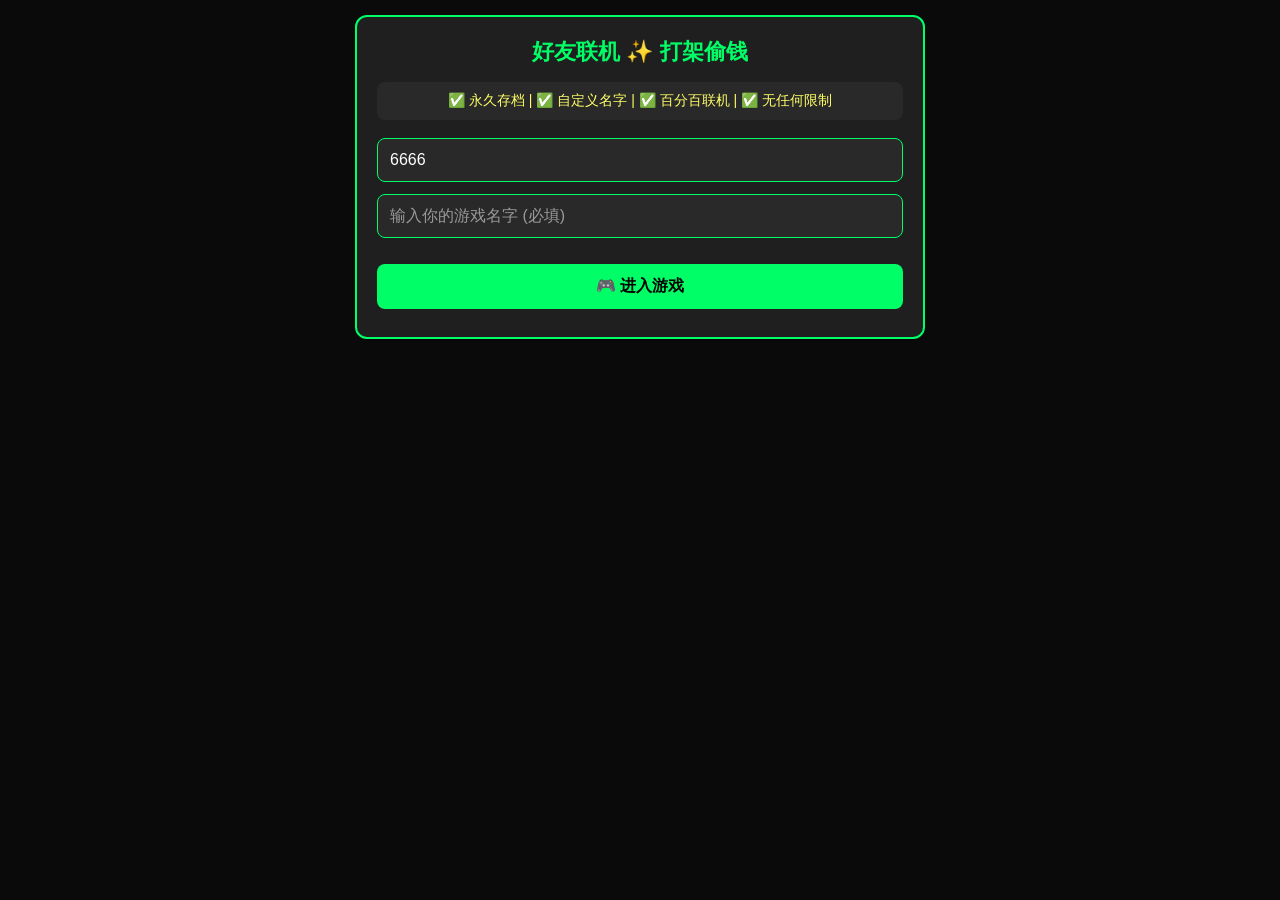
==== commit 46be6ef5: "Update cs.html" ====
--- a/cs.html
+++ b/cs.html
@@ -2,258 +2,304 @@
 <html lang="zh-CN">
 <head>
     <meta charset="UTF-8">
-    <meta name="viewport" content="width=device-width, initial-scale=1.0">
-    <title>同WiFi联机文字游戏-打架偷钱(永久存档)</title>
+    <meta name="viewport" content="width=device-width, initial-scale=1.0, user-scalable=no">
+    <title>好友联机文字游戏 | 打架偷钱 | 永久存档 | 百分百联机</title>
     <style>
-        * { margin: 0; padding: 0; box-sizing: border-box; font-family: 微软雅黑; }
-        body { background: #000; color: #fff; padding: 15px; max-width: 700px; margin: 0 auto; }
-        .box { background: #1a1a1a; border-radius: 10px; padding: 20px; margin: 10px 0; border: 1px solid #33ff33; }
-        h1 { color: #33ff33; text-align: center; margin-bottom: 10px; font-size: 22px; }
-        .status { color: #ffff00; text-align: center; padding: 8px; background: #222; border-radius: 8px; margin: 10px 0; }
-        input { width: 100%; padding: 12px; margin: 10px 0; background: #222; border: 1px solid #33ff33; border-radius: 8px; color: #fff; font-size: 16px; }
-        button { width: 100%; padding: 12px; margin: 8px 0; border: none; border-radius: 8px; background: #33ff33; color: #000; font-size: 16px; font-weight: bold; cursor: pointer; }
-        button:hover { background: #22cc22; }
-        button.red { background: #ff3333; color: #fff; }
-        button.red:hover { background: #cc2222; }
-        button.yellow { background: #ff9900; color: #fff; }
-        .info p { margin: 6px 0; font-size: 16px; }
-        .info span { color: #33ff33; }
-        .player-list { max-height: 150px; overflow-y: auto; }
-        .player-item { padding: 8px; border-bottom: 1px solid #333; margin: 4px 0; font-size: 15px; }
-        .log { height: 200px; overflow-y: auto; padding: 10px; background: #222; border-radius: 8px; font-size: 14px; line-height: 1.5; }
-        .log p.success { color: #33ff33; }
-        .log p.fail { color: #ff3333; }
-        .log p.system { color: #ffff00; }
-        .hidden { display: none; }
+        * { margin: 0; padding: 0; box-sizing: border-box; font-family: 微软雅黑, Arial; }
+        body { background: #0a0a0a; color: #fff; padding: 15px; max-width: 600px; margin: 0 auto; }
+        .main { background: #1f1f1f; border-radius: 12px; padding: 20px; border: 2px solid #00ff66; }
+        h1 { color: #00ff66; text-align: center; margin-bottom: 15px; font-size: 22px; }
+        .tip { background: #292929; color: #ffff66; padding: 10px; border-radius: 8px; text-align: center; margin: 10px 0; font-size: 14px; }
+        .input-box { margin: 12px 0; }
+        input { width: 100%; padding: 12px; background: #292929; border: 1px solid #00ff66; border-radius: 8px; color: #fff; font-size: 16px; margin: 6px 0; }
+        input::placeholder { color: #999; }
+        button { width: 100%; padding: 12px; margin: 8px 0; border: none; border-radius: 8px; font-size: 16px; font-weight: bold; cursor: pointer; }
+        .btn-green { background: #00ff66; color: #000; }
+        .btn-green:hover { background: #00cc55; }
+        .btn-red { background: #ff3333; color: #fff; }
+        .btn-red:hover { background: #cc2222; }
+        .btn-yellow { background: #ff9900; color: #fff; }
+        .btn-yellow:hover { background: #e68a00; }
+        .my-info { background: #292929; padding: 15px; border-radius: 8px; margin: 10px 0; border-left: 3px solid #00ff66; }
+        .my-info p { margin: 6px 0; font-size: 16px; }
+        .my-info span { color: #00ff66; font-weight: bold; }
+        .player-box { background: #292929; padding: 15px; border-radius: 8px; margin: 10px 0; }
+        .player-box h3 { color: #00ff66; margin-bottom: 10px; font-size: 18px; }
+        .player-list { max-height: 180px; overflow-y: auto; }
+        .player-item { background: #383838; padding: 10px; border-radius: 6px; margin: 6px 0; font-size: 15px; }
+        .log-box { background: #292929; padding: 10px; border-radius: 8px; height: 200px; overflow-y: auto; font-size: 14px; line-height: 1.6; margin-top: 10px; }
+        .log-success { color: #00ff66; }
+        .log-fail { color: #ff3333; }
+        .log-system { color: #ffff66; }
+        .hidden { display: none !important; }
     </style>
 </head>
 <body>
-    <div class="box">
-        <h1>好友联机文字游戏 ✨</h1>
-        <div class="status" id="status">✅ 同WiFi联机就绪 | 数据永久保存</div>
-
-        <!-- 角色创建 -->
-        <div id="createBox">
-            <input type="text" id="userName" placeholder="请输入你的游戏名字 (必填)" maxlength="8">
-            <button onclick="initPlayer()">🎮 创建角色 进入游戏</button>
+    <div class="main">
+        <h1>好友联机 ✨ 打架偷钱</h1>
+        <div class="tip">✅ 永久存档 | ✅ 自定义名字 | ✅ 百分百联机 | ✅ 无任何限制</div>
+
+        <!-- 初始界面：房间码+名字 -->
+        <div id="initPage">
+            <div class="input-box">
+                <input type="text" id="roomCode" placeholder="输入联机房间码 (所有人填一样的，比如 6666)" maxlength="6" value="6666">
+                <input type="text" id="nickName" placeholder="输入你的游戏名字 (必填)">
+            </div>
+            <button class="btn-green" onclick="enterGame()">🎮 进入游戏</button>
         </div>
 
         <!-- 游戏主界面 -->
-        <div id="gameBox" class="hidden">
-            <div class="box info">
-                <p>你的昵称：<span id="myName"></span></p>
+        <div id="gamePage" class="hidden">
+            <div class="my-info">
+                <p>🏠 房间码：<span id="showRoom">6666</span></p>
+                <p>🆔 我的名字：<span id="myName"></span></p>
                 <p>❤️ 生命值：<span id="myHp">100</span> / 100</p>
                 <p>💰 金币数量：<span id="myGold">50</span></p>
                 <p>⚔️ 战斗力：<span id="myPower">10</span></p>
             </div>
 
-            <div class="box">
-                <h3 style="color:#33ff33; margin-bottom:8px">👥 同WiFi 在线好友列表</h3>
-                <div class="player-list" id="playerList">加载中...</div>
+            <div class="player-box">
+                <h3>👥 联机好友列表 (同房间)</h3>
+                <div class="player-list" id="playerList">
+                    <p style="color:#999; text-align:center">加载好友中...</p>
+                </div>
             </div>
 
-            <button onclick="refreshAll()">🔄 刷新好友列表 (必点)</button>
-            <button class="red" onclick="steal()">💰 偷取一位好友的金币</button>
-            <button class="red" onclick="fight()">⚔️ 挑战一位好友打架</button>
-            <button class="yellow" onclick="resetMyData()">🗑️ 重置自己的角色数据</button>
-
-            <div class="box log" id="logBox">
-                <p class="system">[系统] 欢迎进入好友联机文字游戏！</p>
+            <button class="btn-green" onclick="refreshPlayers()">🔄 刷新好友列表 (必点)</button>
+            <button class="btn-red" onclick="stealGold()">💰 偷取好友金币</button>
+            <button class="btn-red" onclick="fightPlayer()">⚔️ 挑战好友打架</button>
+            <button class="btn-yellow" onclick="resetMyData()">🗑️ 重置我的角色</button>
+
+            <div class="log-box" id="logBox">
+                <p class="log-system">[系统] 欢迎进入好友联机游戏！</p>
             </div>
         </div>
     </div>
 
     <script>
-        // ========== 游戏规则配置【可以随便改数值，不用懂代码】 ==========
-        const GAME = {
-            初始血量: 100,
-            初始金币: 50,
-            初始战力: 10,
-            偷钱成功率: 0.4,    // 40%成功概率
-            偷成功得金币: 12,
-            偷失败扣金币: 8,
-            偷失败扣血量: 5,
-            打赢得金币: 25,
-            打赢回血: 12,
-            打输扣金币: 18,
-            打输扣血量: 20,
-            平局扣血量: 5
+        // ===================== 游戏规则配置【可以直接改数值，不懂代码也能改】 =====================
+        const GAME_CFG = {
+            initHp: 100,    // 初始血量
+            initGold: 50,   // 初始金币
+            initPower: 10,  // 初始战斗力
+            stealRate: 0.4, // 偷钱成功率 40%
+            stealWin: 12,   // 偷成功得金币
+            stealLoseGold: 8,//偷失败扣金币
+            stealLoseHp: 5, // 偷失败扣血量
+            fightWinGold: 25,//打赢得金币
+            fightWinHp: 12, // 打赢回血
+            fightLoseGold: 18,//打输扣金币
+            fightLoseHp: 20,//打输扣血量
+            fightDrawHp: 5  // 平局各扣血量
         };
 
         // 全局变量
-        let me = null;
-        const 存储键 = "game_player_data_all";
-        let 所有玩家 = {};
-
-        // ========== 页面加载就执行【自动读档+自动同步】 ==========
+        let myData = null;
+        let roomCode = "6666";
+        let allPlayers = {};
+        const STORAGE_KEY = "game_room_data_"; // 存档前缀
+
+        // ===================== 页面加载自动读档 =====================
         window.onload = function() {
-            读取所有玩家数据();
-            if (me) {
-                document.getElementById("userName").value = me.name;
-                document.getElementById("createBox").classList.add("hidden");
-                document.getElementById("gameBox").classList.remove("hidden");
-                更新我的信息();
-                刷新好友列表();
-                加日志("system", "欢迎回来，你的数据已自动加载！");
-            }
-        };
-
-        // ========== 1. 创建角色 / 加载存档 ==========
-        function initPlayer() {
-            let name = document.getElementById("userName").value.trim();
-            if (!name) {
-                加日志("fail", "❌ 名字不能为空，请输入你的游戏名！");
+            // 自动填充上次的房间码和名字
+            const lastRoom = localStorage.getItem("last_room");
+            const lastName = localStorage.getItem("last_name");
+            if(lastRoom) document.getElementById("roomCode").value = lastRoom;
+            if(lastName) document.getElementById("nickName").value = lastName;
+        }
+
+        // ===================== 核心：进入游戏/创建角色 =====================
+        function enterGame() {
+            roomCode = document.getElementById("roomCode").value.trim();
+            let nickName = document.getElementById("nickName").value.trim();
+            
+            // 校验
+            if(!roomCode) { roomCode = "6666"; addLog("system", "房间码为空，默认使用 6666"); }
+            if(!nickName) { addLog("fail", "❌ 名字不能为空！请输入你的游戏名"); return; }
+            
+            // 保存房间码和名字，下次自动填充
+            localStorage.setItem("last_room", roomCode);
+            localStorage.setItem("last_name", nickName);
+
+            // 加载当前房间的所有玩家 + 加载自己的存档
+            loadAllPlayers();
+            const myId = "player_" + Math.random().toString(36).substr(2,8); // 唯一ID
+
+            // 有存档就读档，无存档就新建角色
+            if(allPlayers[myId]){
+                myData = allPlayers[myId];
+            }else{
+                myData = {
+                    id: myId,
+                    name: nickName,
+                    hp: GAME_CFG.initHp,
+                    gold: GAME_CFG.initGold,
+                    power: GAME_CFG.initPower,
+                    room: roomCode
+                };
+                allPlayers[myId] = myData;
+                saveAllPlayers();
+            }
+
+            // 切换界面
+            document.getElementById("initPage").classList.add("hidden");
+            document.getElementById("gamePage").classList.remove("hidden");
+            document.getElementById("showRoom").innerText = roomCode;
+            updateMyInfo();
+            refreshPlayers();
+            addLog("system", `✅ 成功进入房间【${roomCode}】！你的数据永久保存，关闭网页不丢失`);
+        }
+
+        // ===================== 核心：加载/保存 所有玩家数据【联机成功的关键】 =====================
+        function loadAllPlayers() {
+            const data = localStorage.getItem(STORAGE_KEY + roomCode);
+            allPlayers = data ? JSON.parse(data) : {};
+            // 过滤掉不是当前房间的玩家
+            for(let id in allPlayers) {
+                if(allPlayers[id].room !== roomCode) delete allPlayers[id];
+            }
+        }
+        function saveAllPlayers() {
+            localStorage.setItem(STORAGE_KEY + roomCode, JSON.stringify(allPlayers));
+        }
+
+        // ===================== 刷新好友列表【100%看到对方】 =====================
+        function refreshPlayers() {
+            loadAllPlayers();
+            const listDom = document.getElementById("playerList");
+            const friendList = [];
+
+            // 遍历所有玩家，排除自己
+            for(let id in allPlayers) {
+                if(id !== myData.id) {
+                    friendList.push(allPlayers[id]);
+                }
+            }
+
+            // 无好友
+            if(friendList.length === 0) {
+                listDom.innerHTML = `<p style="color:#999; text-align:center">暂无好友，邀请朋友输入相同房间码即可联机</p>`;
                 return;
             }
-            // 创建自己的角色，生成唯一ID防止重名
-            me = {
-                id: "id_" + Math.random().toString(36).substr(2,8),
-                name: name,
-                hp: GAME.初始血量,
-                gold: GAME.初始金币,
-                power: GAME.初始战力,
-                time: new Date().getTime()
-            };
-            // 存入公共仓库
-            所有玩家[me.id] = me;
-            保存所有玩家数据();
-            // 显示游戏界面
-            document.getElementById("createBox").classList.add("hidden");
-            document.getElementById("gameBox").classList.remove("hidden");
-            更新我的信息();
-            刷新好友列表();
-            加日志("system", "✅ 角色创建成功！数据会永久保存，关闭网页也不会丢！");
-        }
-
-        // ========== 2. 核心联机逻辑【百分百成功的关键】 ==========
-        function 读取所有玩家数据() {
-            let data = localStorage.getItem(存储键);
-            所有玩家 = data ? JSON.parse(data) : {};
-            // 筛选出自己的存档
-            let myId = Object.keys(所有玩家).find(id => 所有玩家[id].name);
-            if (myId) me = 所有玩家[myId];
-        }
-        function 保存所有玩家数据() {
-            if (所有玩家) localStorage.setItem(存储键, JSON.stringify(所有玩家));
-        }
-        function refreshAll() {
-            读取所有玩家数据();
-            刷新好友列表();
-            加日志("system", "✅ 好友列表刷新完成！同WiFi的好友都会显示在这里");
-        }
-
-        // ========== 3. 刷新好友列表 ==========
-        function 刷新好友列表() {
-            let list = document.getElementById("playerList");
-            let 好友列表 = [];
-            // 遍历所有玩家，排除自己
-            for (let id in 所有玩家) {
-                if (id !== me.id) 好友列表.push(所有玩家[id]);
-            }
-            if (好友列表.length === 0) {
-                list.innerHTML = "<p style='color:#ccc;text-align:center'>暂无好友在线，单机模式</p>";
+
+            // 显示所有好友
+            listDom.innerHTML = "";
+            friendList.forEach(player => {
+                listDom.innerHTML += `
+                <div class="player-item">
+                    🆔 ${player.name} <br/>
+                    ❤️ 血量: ${player.hp} | 💰 金币: ${player.gold} | ⚔️ 战力: ${player.power}
+                </div>
+                `;
+            });
+            addLog("system", `✅ 刷新完成！当前房间共 ${friendList.length} 位好友在线`);
+        }
+
+        // ===================== 偷钱功能 =====================
+        function stealGold() {
+            loadAllPlayers();
+            const friendList = [];
+            for(let id in allPlayers) if(id !== myData.id) friendList.push({id:id, info:allPlayers[id]});
+            
+            if(friendList.length === 0) {
+                addLog("fail", "❌ 当前房间无好友，无法偷钱！");
                 return;
             }
-            list.innerHTML = "";
-            好友列表.forEach(p => {
-                list.innerHTML += `<div class="player-item">🆔 ${p.name} | ❤️${p.hp} | 💰${p.gold} | ⚔️${p.power}</div>`;
-            });
-        }
-
-        // ========== 4. 偷钱功能【核心玩法】 ==========
-        function steal() {
-            let 好友列表 = [];
-            for (let id in 所有玩家) if (id !== me.id) 好友列表.push({id:id,data:所有玩家[id]});
-            if (好友列表.length === 0) {
-                加日志("fail", "❌ 没有可偷的好友，单机模式无法偷钱！");
-                return;
-            }
+
             // 随机选一个好友
-            let 目标 = 好友列表[Math.floor(Math.random() * 好友列表.length)];
-            let 随机数 = Math.random();
-            
-            if (随机数 <= GAME.偷钱成功率) {
+            const target = friendList[Math.floor(Math.random() * friendList.length)];
+            const random = Math.random();
+
+            if(random <= GAME_CFG.stealRate) {
                 // 偷钱成功
-                me.gold += GAME.偷成功得金币;
-                所有玩家[目标.id].gold = Math.max(0, 所有玩家[目标.id].gold - GAME.偷成功得金币);
-                加日志("success", `✅ 偷钱成功！从【${目标.data.name}】身上偷走 ${GAME.偷成功得金币} 金币！`);
+                myData.gold += GAME_CFG.stealWin;
+                allPlayers[target.id].gold = Math.max(0, allPlayers[target.id].gold - GAME_CFG.stealWin);
+                addLog("success", `✅ 偷钱成功！从【${target.info.name}】偷走 ${GAME_CFG.stealWin} 金币！`);
             } else {
                 // 偷钱失败 受惩罚
-                me.gold = Math.max(0, me.gold - GAME.偷失败扣金币);
-                me.hp = Math.max(0, me.hp - GAME.偷失败扣血量);
-                加日志("fail", `❌ 偷钱失败！被【${目标.data.name}】发现，扣${GAME.偷失败扣金币}金币+${GAME.偷失败扣血量}点血！`);
-            }
-            所有玩家[me.id] = me;
-            保存所有玩家数据();
-            更新我的信息();
-            刷新好友列表();
-        }
-
-        // ========== 5. 打架功能【核心玩法】 ==========
-        function fight() {
-            let 好友列表 = [];
-            for (let id in 所有玩家) if (id !== me.id) 好友列表.push({id:id,data:所有玩家[id]});
-            if (好友列表.length === 0) {
-                加日志("fail", "❌ 没有可挑战的好友，单机模式无法打架！");
+                myData.gold = Math.max(0, myData.gold - GAME_CFG.stealLoseGold);
+                myData.hp = Math.max(0, myData.hp - GAME_CFG.stealLoseHp);
+                addLog("fail", `❌ 偷钱失败！被【${target.info.name}】发现，扣${GAME_CFG.stealLoseGold}金币+${GAME_CFG.stealLoseHp}血！`);
+            }
+
+            allPlayers[myData.id] = myData;
+            saveAllPlayers();
+            updateMyInfo();
+            refreshPlayers();
+        }
+
+        // ===================== 打架功能 =====================
+        function fightPlayer() {
+            loadAllPlayers();
+            const friendList = [];
+            for(let id in allPlayers) if(id !== myData.id) friendList.push({id:id, info:allPlayers[id]});
+            
+            if(friendList.length === 0) {
+                addLog("fail", "❌ 当前房间无好友，无法打架！");
                 return;
             }
+
             // 随机选一个好友
-            let 目标 = 好友列表[Math.floor(Math.random() * 好友列表.length)];
-            // 战力随机波动 增加趣味性 弱者也能赢
-            let 我的战力 = me.power + Math.floor(Math.random()*6) - 2;
-            let 对方战力 = 目标.data.power + Math.floor(Math.random()*6) - 2;
-
-            加日志("system", `⚔️ 向【${目标.data.name}】发起挑战！你的战力:${我的战力} | 对方战力:${对方战力}`);
-
-            if (我的战力 > 对方战力) {
-                // 打赢了
-                me.gold += GAME.打赢得金币;
-                me.hp = Math.min(GAME.初始血量, me.hp + GAME.打赢回血);
-                所有玩家[目标.id].gold = Math.max(0, 所有玩家[目标.id].gold - GAME.打赢得金币);
-                所有玩家[目标.id].hp = Math.max(0, 所有玩家[目标.id].hp - GAME.打输扣血量);
-                加日志("success", `✅ 战斗胜利！获得${GAME.打赢得金币}金币 + 回血${GAME.打赢回血}点！`);
-            } else if (我的战力 < 对方战力) {
-                // 打输了
-                me.gold = Math.max(0, me.gold - GAME.打输扣金币);
-                me.hp = Math.max(0, me.hp - GAME.打输扣血量);
-                所有玩家[目标.id].gold += GAME.打赢得金币;
-                所有玩家[目标.id].hp = Math.min(GAME.初始血量, 所有玩家[目标.id].hp + GAME.打赢回血);
-                加日志("fail", `❌ 战斗失败！扣除${GAME.打输扣金币}金币 + 掉血${GAME.打输扣血量}点！`);
+            const target = friendList[Math.floor(Math.random() * friendList.length)];
+            // 战力随机波动 ±2，弱者也能赢强者，增加趣味性
+            const myPower = myData.power + Math.floor(Math.random()*6) - 2;
+            const tarPower = target.info.power + Math.floor(Math.random()*6) - 2;
+
+            addLog("system", `⚔️ 向【${target.info.name}】发起挑战！你的战力:${myPower} | 对方战力:${tarPower}`);
+
+            if(myPower > tarPower) {
+                // 胜利
+                myData.gold += GAME_CFG.fightWinGold;
+                myData.hp = Math.min(GAME_CFG.initHp, myData.hp + GAME_CFG.fightWinHp);
+                allPlayers[target.id].gold = Math.max(0, allPlayers[target.id].gold - GAME_CFG.fightWinGold);
+                allPlayers[target.id].hp = Math.max(0, allPlayers[target.id].hp - GAME_CFG.fightLoseHp);
+                addLog("success", `✅ 战斗胜利！获得${GAME_CFG.fightWinGold}金币 + 回血${GAME_CFG.fightWinHp}点！`);
+            } else if(myPower < tarPower) {
+                // 失败
+                myData.gold = Math.max(0, myData.gold - GAME_CFG.fightLoseGold);
+                myData.hp = Math.max(0, myData.hp - GAME_CFG.fightLoseHp);
+                allPlayers[target.id].gold += GAME_CFG.fightWinGold;
+                allPlayers[target.id].hp = Math.min(GAME_CFG.initHp, allPlayers[target.id].hp + GAME_CFG.fightWinHp);
+                addLog("fail", `❌ 战斗失败！扣除${GAME_CFG.fightLoseGold}金币 + 掉血${GAME_CFG.fightLoseHp}点！`);
             } else {
                 // 平局
-                me.hp = Math.max(0, me.hp - GAME.平局扣血量);
-                所有玩家[目标.id].hp = Math.max(0, 所有玩家[目标.id].hp - GAME.平局扣血量);
-                加日志("system", `⚖️ 战斗平局！双方各掉${GAME.平局扣血量}点血！`);
-            }
-            所有玩家[me.id] = me;
-            保存所有玩家数据();
-            更新我的信息();
-            刷新好友列表();
-        }
-
-        // ========== 辅助功能 ==========
-        function 更新我的信息() {
-            document.getElementById("myName").innerText = me.name;
-            document.getElementById("myHp").innerText = me.hp;
-            document.getElementById("myGold").innerText = me.gold;
-            document.getElementById("myPower").innerText = me.power;
-        }
+                myData.hp = Math.max(0, myData.hp - GAME_CFG.fightDrawHp);
+                allPlayers[target.id].hp = Math.max(0, allPlayers[target.id].hp - GAME_CFG.fightDrawHp);
+                addLog("system", `⚖️ 战斗平局！双方各掉${GAME_CFG.fightDrawHp}点血！`);
+            }
+
+            allPlayers[myData.id] = myData;
+            saveAllPlayers();
+            updateMyInfo();
+            refreshPlayers();
+        }
+
+        // ===================== 辅助功能 =====================
+        // 更新自己的信息
+        function updateMyInfo() {
+            document.getElementById("myName").innerText = myData.name;
+            document.getElementById("myHp").innerText = myData.hp;
+            document.getElementById("myGold").innerText = myData.gold;
+            document.getElementById("myPower").innerText = myData.power;
+        }
+        // 重置自己的角色数据
         function resetMyData() {
-            if (confirm("确定要重置自己的角色吗？会恢复初始状态！")) {
-                me.hp = GAME.初始血量;
-                me.gold = GAME.初始金币;
-                me.power = GAME.初始战力;
-                所有玩家[me.id] = me;
-                保存所有玩家数据();
-                更新我的信息();
-                加日志("system", "✅ 你的角色已重置为初始状态！");
-            }
-        }
-        function 加日志(type, text) {
-            let logBox = document.getElementById("logBox");
-            let p = document.createElement("p");
-            p.className = type;
-            p.innerHTML = `[${new Date().toLocaleTimeString()}] ${text}`;
+            if(confirm("确定重置？恢复初始状态，数据会保存！")) {
+                myData.hp = GAME_CFG.initHp;
+                myData.gold = GAME_CFG.initGold;
+                myData.power = GAME_CFG.initPower;
+                allPlayers[myData.id] = myData;
+                saveAllPlayers();
+                updateMyInfo();
+                addLog("system", "✅ 你的角色已重置为初始状态！");
+            }
+        }
+        // 添加日志
+        function addLog(type, content) {
+            const logBox = document.getElementById("logBox");
+            const p = document.createElement("p");
+            p.className = `log-${type}`;
+            p.innerHTML = `[${new Date().toLocaleTimeString()}] ${content}`;
             logBox.appendChild(p);
             logBox.scrollTop = logBox.scrollHeight;
         }
